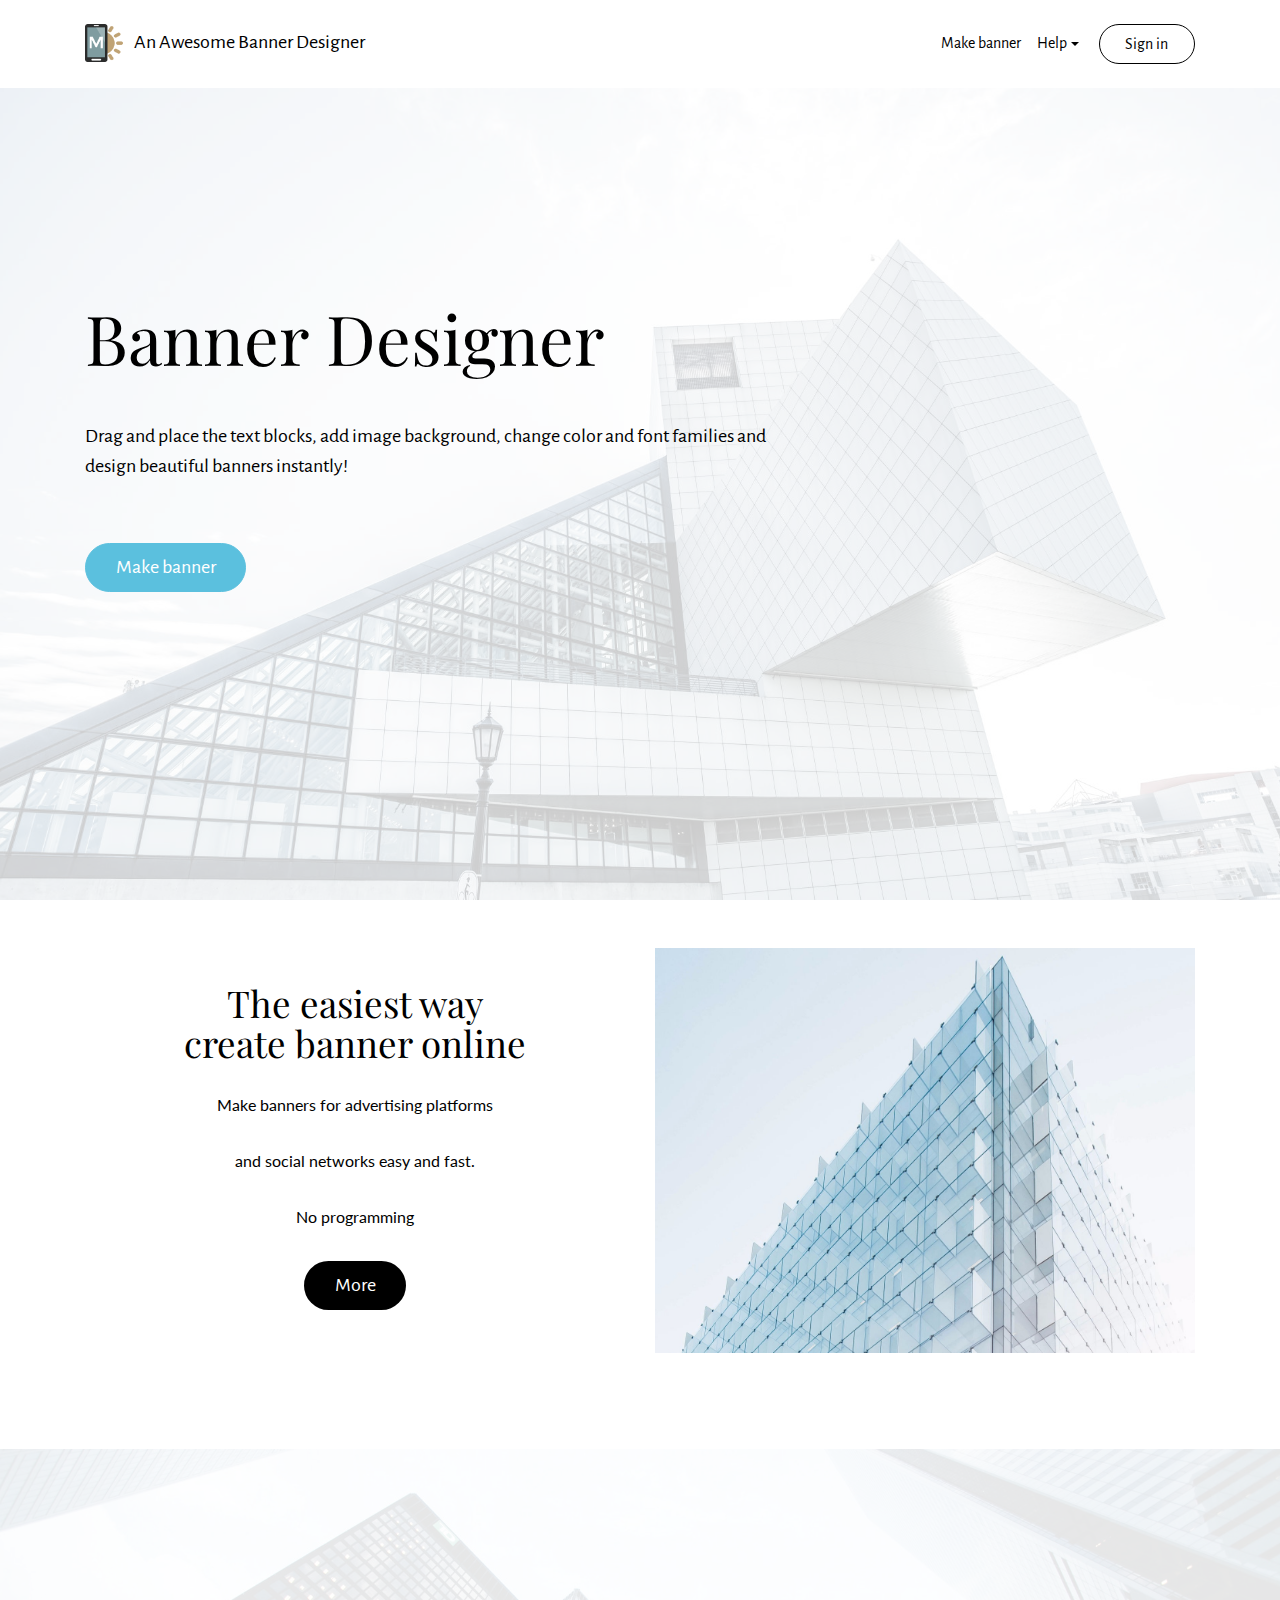
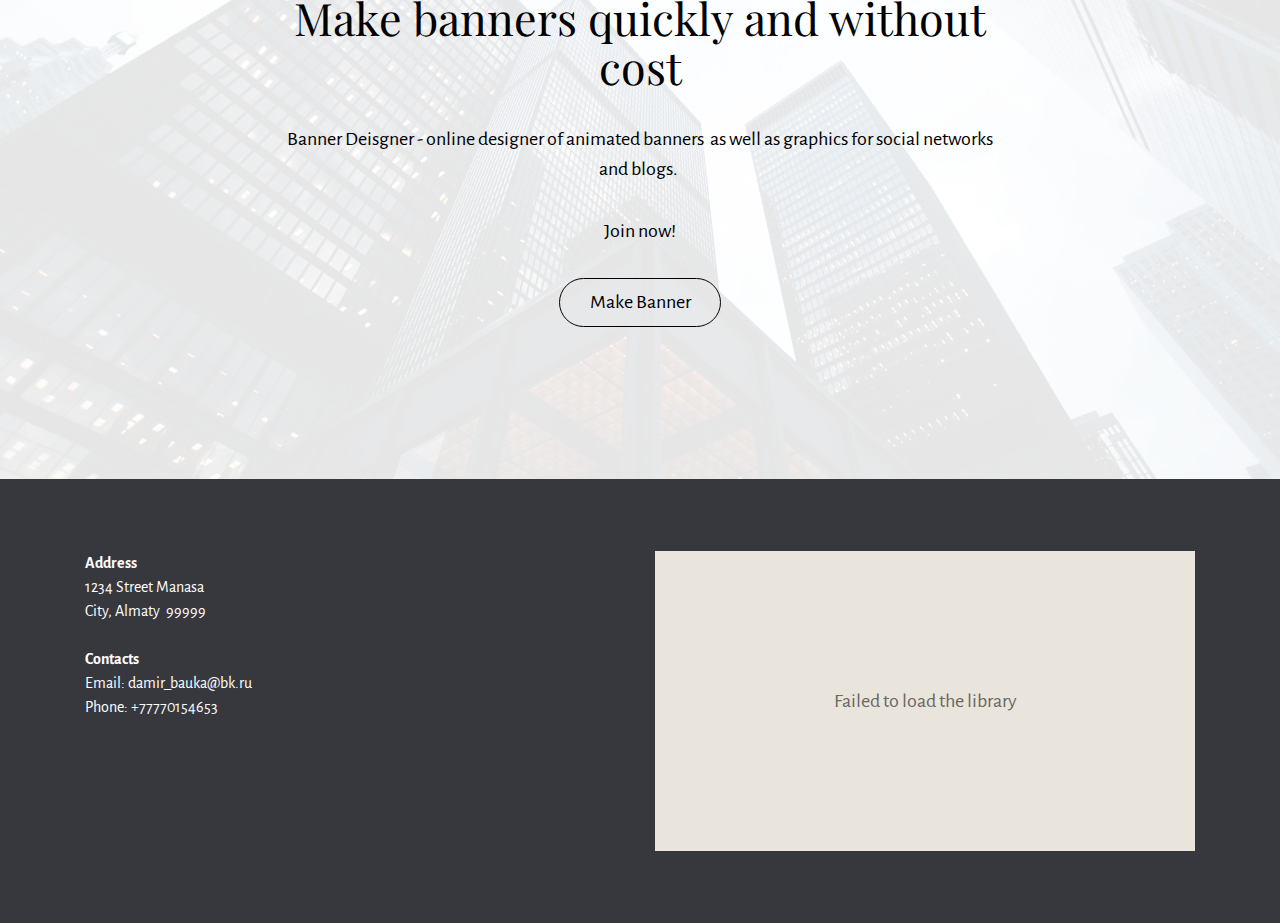
==== index.html @ 1049b09c "qwe" ====
<!DOCTYPE html>
<html  >
<head>
  <!-- Site made with Mobirise Website Builder v4.12.3, https://mobirise.com -->
  <meta charset="UTF-8">
  <meta http-equiv="X-UA-Compatible" content="IE=edge">
  <meta name="generator" content="Mobirise v4.12.3, mobirise.com">
  <meta name="viewport" content="width=device-width, initial-scale=1, minimum-scale=1">
  <link rel="shortcut icon" href="assets/images/logo.png" type="image/x-icon">
  <meta name="description" content="">
  
  
  <title>Home</title>
  <link rel="stylesheet" href="https://fonts.googleapis.com/css?family=Playfair+Display:400,700&subset=latin,cyrillic">
  <link rel="stylesheet" href="https://fonts.googleapis.com/css?family=Alegreya+Sans:400,700&subset=latin,vietnamese,latin-ext">
  <link rel="stylesheet" href="assets/web/assets/mobirise-icons/mobirise-icons.css">
  <link rel="stylesheet" href="assets/tether/tether.min.css">
  <link rel="stylesheet" href="assets/bootstrap/css/bootstrap.min.css">
  <link rel="stylesheet" href="assets/puritym/css/style.css">
  <link rel="stylesheet" href="assets/dropdown-menu/style.light.css">
  <link rel="preload" as="style" href="assets/mobirise/css/mbr-additional.css"><link rel="stylesheet" href="assets/mobirise/css/mbr-additional.css" type="text/css">
  
  
  
</head>
<body>
  <section id="dropdown-menu-0" data-rv-view="0">

    <nav class="navbar navbar-dropdown navbar-fixed-top">

        <div class="container">

            <div class="navbar-brand">
                <a href="https://mobirise.com" class="navbar-logo"><img src="assets/images/logo.png" alt="Mobirise"></a>
                <a class="text-black" href="https://mobirise.com">An Awesome Banner Designer</a>
            </div>

            <button class="navbar-toggler pull-xs-right hidden-md-up" type="button" data-toggle="collapse" data-target="#exCollapsingNavbar">
                <div class="hamburger-icon"></div>
            </button>

            <ul class="nav-dropdown collapse pull-xs-right navbar-toggleable-sm nav navbar-nav" id="exCollapsingNavbar"><li class="nav-item"><a class="nav-link link" href="https://mobirise.com/">Make banner</a></li><li class="nav-item dropdown"><a class="nav-link link dropdown-toggle" data-toggle="dropdown-submenu" href="https://mobirise.com/" aria-expanded="false">Help</a><div class="dropdown-menu"><a class="dropdown-item" href="http://forums.mobirise.com/">Forum</a><a class="dropdown-item" href="https://mobirise.com/">Tutorials</a><a class="dropdown-item" href="https://mobirise.com/">Contact us</a></div></li><li class="nav-item nav-btn"><a class="nav-link btn btn-black-outline btn-black" href="https://mobirise.com/">Sign in</a></li></ul>

        </div>

    </nav>

</section>

<section class="mbr-section mbr-section-full mbr-after-navbar" id="header4-a" data-rv-view="2" style="background-image: url(assets/images/lance-anderson-qdaaasrzhdk-unsplash-2000x1333.jpg);">
    <div class="mbr-table-cell">
        <div class="mbr-overlay" style="opacity: 0.8; background-color: rgb(255, 255, 255);"></div>
        <div class="container">
            <div class="row">
                <div class="col-md-8">

                    <h1 class="mbr-section-title display-1">Banner Designer</h1>
                    <p class="lead">Drag and place the text blocks, add image background, change color and font families and design beautiful banners instantly!
<br>
<br></p>
                    <div class="mbr-buttons--left"><a class="btn btn-lg btn-info" href="https://mobirise.com">Make banner</a> </div>
                </div>
            </div>
        </div>
        
    </div>
</section>

<section class="mbr-section mbr-section-nopadding" id="msg-box4-c" data-rv-view="8" style="background-color: rgb(255, 255, 255); padding-top: 3rem; padding-bottom: 6rem;">
    
    <div class="container">
        <div class="row">
            
            <div class="col-xs-12 col-lg-3 mbr-inner-padding text-xs-center mbr-table-cell-lg">
                <h3 class="mbr-section-title display-4">The easiest way
<div>create banner online</div></h3>
                
                <div class="lead"><p>Make banners for advertising platforms
</p><p>and social networks easy and fast.
</p><p>No programming</p></div>
                <div><a class="btn btn-lg btn-black-outline btn-black" href="https://mobirise.com">More</a></div>
            </div>
            <div class="col-xs-12 col-lg-9 mbr-table-cell-lg image-size" style="width: 25%;">
                <div class="mbr-figure"><img src="assets/images/joel-filipe-ju9vazdgmzs-unsplash-1400x1336.jpeg"></div>
            </div>
        </div>
    </div>
</section>

<section class="mbr-section mbr-background" id="msg-box3-4" data-rv-view="11" style="background-image: url(assets/images/sean-pollock-phyq704ffda-unsplash-2000x1333.jpg); padding-top: 9rem; padding-bottom: 9rem;">
    <div class="mbr-overlay" style="opacity: 0.9; background-color: rgb(255, 255, 255);"></div>
    <div class="container">
        <div class="row text-xs-center">
            <div class="col-sm-8 col-sm-offset-2">
                <h2 class="mbr-section-title display-3">Make banners quickly and without cost</h2>
                

                <div class="lead"><p>Banner Deisgner - online designer of animated banners
 &nbsp;<span style="font-size: 1.25rem;">as well as graphics for social networks and blogs.&nbsp;</span></p><p>Join now!</p></div>
                <div><a class="btn btn-lg btn-secondary-outline" href="https://mobirise.com">Make Banner</a></div>
            </div>
        </div>
    </div>
</section>

<section class="mbr-section mbr-section-small mbr-footer" id="contacts2-9" data-rv-view="29" style="background-color: rgb(55, 56, 62); padding-top: 4.5rem; padding-bottom: 4.5rem;">
    
    <div class="container">
        <div class="row">
            <div class="col-xs-12 col-md-3">
                <p><strong>Address</strong><br>
1234 Street Manasa<br>City, Almaty &nbsp;99999<br><br>
<strong>Contacts</strong><br>
Email: damir_bauka@bk.ru<br>
Phone: +77770154653<br><br></p>
            </div>
            <div class="col-xs-12 col-md-3"><ul></ul></div>
            <div class="col-xs-12 col-md-6">
                <div class="mbr-map" data-state="error"><div data-state-details="">Failed to load the library</div></div>
            </div>
        </div>
    </div>
</section>


  <script src="assets/web/assets/jquery/jquery.min.js"></script>
  <script src="assets/tether/tether.min.js"></script>
  <script src="assets/bootstrap/js/bootstrap.min.js"></script>
  <script src="assets/smooth-scroll/smooth-scroll.js"></script>
  <script src="assets/puritym/js/script.js"></script>
  <script src="assets/dropdown-menu/script.js"></script>
  
  
</body>
</html>
---- assets/web/assets/mobirise-icons/mobirise-icons.css ----
@font-face {
  font-family: 'MobiriseIcons';
  src:  url('mobirise-icons.eot?spat4u');
  src:  url('mobirise-icons.eot?spat4u#iefix') format('embedded-opentype'),
    url('mobirise-icons.ttf?spat4u') format('truetype'),
    url('mobirise-icons.woff?spat4u') format('woff'),
    url('mobirise-icons.svg?spat4u#MobiriseIcons') format('svg');
  font-weight: normal;
  font-style: normal;
  font-display: swap;
}

[class^="mbri-"], [class*=" mbri-"] {
  /* use !important to prevent issues with browser extensions that change fonts */
  font-family: MobiriseIcons !important;
  speak: none;
  font-style: normal;
  font-weight: normal;
  font-variant: normal;
  text-transform: none;
  line-height: 1;

  /* Better Font Rendering =========== */
  -webkit-font-smoothing: antialiased;
  -moz-osx-font-smoothing: grayscale;
}

.mbri-add-submenu:before {
  content: "\e900";
}
.mbri-alert:before {
  content: "\e901";
}
.mbri-align-center:before {
  content: "\e902";
}
.mbri-align-justify:before {
  content: "\e903";
}
.mbri-align-left:before {
  content: "\e904";
}
.mbri-align-right:before {
  content: "\e905";
}
.mbri-android:before {
  content: "\e906";
}
.mbri-apple:before {
  content: "\e907";
}
.mbri-arrow-down:before {
  content: "\e908";
}
.mbri-arrow-next:before {
  content: "\e909";
}
.mbri-arrow-prev:before {
  content: "\e90a";
}
.mbri-arrow-up:before {
  content: "\e90b";
}
.mbri-bold:before {
  content: "\e90c";
}
.mbri-bookmark:before {
  content: "\e90d";
}
.mbri-bootstrap:before {
  content: "\e90e";
}
.mbri-briefcase:before {
  content: "\e90f";
}
.mbri-browse:before {
  content: "\e910";
}
.mbri-bulleted-list:before {
  content: "\e911";
}
.mbri-calendar:before {
  content: "\e912";
}
.mbri-camera:before {
  content: "\e913";
}
.mbri-cart-add:before {
  content: "\e914";
}
.mbri-cart-full:before {
  content: "\e915";
}
.mbri-cash:before {
  content: "\e916";
}
.mbri-change-style:before {
  content: "\e917";
}
.mbri-chat:before {
  content: "\e918";
}
.mbri-clock:before {
  content: "\e919";
}
.mbri-close:before {
  content: "\e91a";
}
.mbri-cloud:before {
  content: "\e91b";
}
.mbri-code:before {
  content: "\e91c";
}
.mbri-contact-form:before {
  content: "\e91d";
}
.mbri-credit-card:before {
  content: "\e91e";
}
.mbri-cursor-click:before {
  content: "\e91f";
}
.mbri-cust-feedback:before {
  content: "\e920";
}
.mbri-database:before {
  content: "\e921";
}
.mbri-delivery:before {
  content: "\e922";
}
.mbri-desktop:before {
  content: "\e923";
}
.mbri-devices:before {
  content: "\e924";
}
.mbri-down:before {
  content: "\e925";
}
.mbri-download:before {
  content: "\e989";
}
.mbri-drag-n-drop:before {
  content: "\e927";
}
.mbri-drag-n-drop2:before {
  content: "\e928";
}
.mbri-edit:before {
  content: "\e929";
}
.mbri-edit2:before {
  content: "\e92a";
}
.mbri-error:before {
  content: "\e92b";
}
.mbri-extension:before {
  content: "\e92c";
}
.mbri-features:before {
  content: "\e92d";
}
.mbri-file:before {
  content: "\e92e";
}
.mbri-flag:before {
  content: "\e92f";
}
.mbri-folder:before {
  content: "\e930";
}
.mbri-gift:before {
  content: "\e931";
}
.mbri-github:before {
  content: "\e932";
}
.mbri-globe:before {
  content: "\e933";
}
.mbri-globe-2:before {
  content: "\e934";
}
.mbri-growing-chart:before {
  content: "\e935";
}
.mbri-hearth:before {
  content: "\e936";
}
.mbri-help:before {
  content: "\e937";
}
.mbri-home:before {
  content: "\e938";
}
.mbri-hot-cup:before {
  content: "\e939";
}
.mbri-idea:before {
  content: "\e93a";
}
.mbri-image-gallery:before {
  content: "\e93b";
}
.mbri-image-slider:before {
  content: "\e93c";
}
.mbri-info:before {
  content: "\e93d";
}
.mbri-italic:before {
  content: "\e93e";
}
.mbri-key:before {
  content: "\e93f";
}
.mbri-laptop:before {
  content: "\e940";
}
.mbri-layers:before {
  content: "\e941";
}
.mbri-left-right:before {
  content: "\e942";
}
.mbri-left:before {
  content: "\e943";
}
.mbri-letter:before {
  content: "\e944";
}
.mbri-like:before {
  content: "\e945";
}
.mbri-link:before {
  content: "\e946";
}
.mbri-lock:before {
  content: "\e947";
}
.mbri-login:before {
  content: "\e948";
}
.mbri-logout:before {
  content: "\e949";
}
.mbri-magic-stick:before {
  content: "\e94a";
}
.mbri-map-pin:before {
  content: "\e94b";
}
.mbri-menu:before {
  content: "\e94c";
}
.mbri-mobile:before {
  content: "\e94d";
}
.mbri-mobile2:before {
  content: "\e94e";
}
.mbri-mobirise:before {
  content: "\e94f";
}
.mbri-more-horizontal:before {
  content: "\e950";
}
.mbri-more-vertical:before {
  content: "\e951";
}
.mbri-music:before {
  content: "\e952";
}
.mbri-new-file:before {
  content: "\e953";
}
.mbri-numbered-list:before {
  content: "\e954";
}
.mbri-opened-folder:before {
  content: "\e955";
}
.mbri-pages:before {
  content: "\e956";
}
.mbri-paper-plane:before {
  content: "\e957";
}
.mbri-paperclip:before {
  content: "\e958";
}
.mbri-photo:before {
  content: "\e959";
}
.mbri-photos:before {
  content: "\e95a";
}
.mbri-pin:before {
  content: "\e95b";
}
.mbri-play:before {
  content: "\e95c";
}
.mbri-plus:before {
  content: "\e95d";
}
.mbri-preview:before {
  content: "\e95e";
}
.mbri-print:before {
  content: "\e95f";
}
.mbri-protect:before {
  content: "\e960";
}
.mbri-question:before {
  content: "\e961";
}
.mbri-quote-left:before {
  content: "\e962";
}
.mbri-quote-right:before {
  content: "\e963";
}
.mbri-refresh:before {
  content: "\e964";
}
.mbri-responsive:before {
  content: "\e965";
}
.mbri-right:before {
  content: "\e966";
}
.mbri-rocket:before {
  content: "\e967";
}
.mbri-sad-face:before {
  content: "\e968";
}
.mbri-sale:before {
  content: "\e969";
}
.mbri-save:before {
  content: "\e96a";
}
.mbri-search:before {
  content: "\e96b";
}
.mbri-setting:before {
  content: "\e96c";
}
.mbri-setting2:before {
  content: "\e96d";
}
.mbri-setting3:before {
  content: "\e96e";
}
.mbri-share:before {
  content: "\e96f";
}
.mbri-shopping-bag:before {
  content: "\e970";
}
.mbri-shopping-basket:before {
  content: "\e971";
}
.mbri-shopping-cart:before {
  content: "\e972";
}
.mbri-sites:before {
  content: "\e973";
}
.mbri-smile-face:before {
  content: "\e974";
}
.mbri-speed:before {
  content: "\e975";
}
.mbri-star:before {
  content: "\e976";
}
.mbri-success:before {
  content: "\e977";
}
.mbri-sun:before {
  content: "\e978";
}
.mbri-sun2:before {
  content: "\e979";
}
.mbri-tablet:before {
  content: "\e97a";
}
.mbri-tablet-vertical:before {
  content: "\e97b";
}
.mbri-target:before {
  content: "\e97c";
}
.mbri-timer:before {
  content: "\e97d";
}
.mbri-to-ftp:before {
  content: "\e97e";
}
.mbri-to-local-drive:before {
  content: "\e97f";
}
.mbri-touch-swipe:before {
  content: "\e980";
}
.mbri-touch:before {
  content: "\e981";
}
.mbri-trash:before {
  content: "\e982";
}
.mbri-underline:before {
  content: "\e983";
}
.mbri-unlink:before {
  content: "\e984";
}
.mbri-unlock:before {
  content: "\e985";
}
.mbri-up-down:before {
  content: "\e986";
}
.mbri-up:before {
  content: "\e987";
}
.mbri-update:before {
  content: "\e988";
}
.mbri-upload:before {
 content: "\e926"; 
}
.mbri-user:before {
  content: "\e98a";
}
.mbri-user2:before {
  content: "\e98b";
}
.mbri-users:before {
  content: "\e98c";
}
.mbri-video:before {
  content: "\e98d";
}
.mbri-video-play:before {
  content: "\e98e";
}
.mbri-watch:before {
  content: "\e98f";
}
.mbri-website-theme:before {
  content: "\e990";
}
.mbri-wifi:before {
  content: "\e991";
}
.mbri-windows:before {
  content: "\e992";
}
.mbri-zoom-out:before {
  content: "\e993";
}
.mbri-redo:before {
  content: "\e994";
}
.mbri-undo:before {
  content: "\e995";
}
---- assets/puritym/css/style.css ----
/**
 * BOOTSTRAP CUSTOM
 */
.container {
  position: relative;
}

.btn {
  margin-bottom: 0.5rem;
}

.btn + .btn {
  margin-left: 1rem;
}

.btn-white {
  background: #fff;
  color: inherit;
}

.btn-black {
  background: #000;
  color: #fff;
}

.btn-social,
.btn-social:hover,
.btn-social:active,
.btn-social:focus {
  color: #fff;
}

.display-1 {
  font-size: 4.3rem;
  margin-top: 3.9rem;
  margin-bottom: 2.8rem;
}

.display-2 {
  font-size: 3.5rem;
  margin-top: 3.5rem;
  margin-bottom: 2.5rem;
}

.display-3 {
  font-size: 2.8rem;
  margin-top: 3.2rem;
  margin-bottom: 2rem;
}

.display-4 {
  font-size: 2.3rem;
  margin-top: 2.3rem;
  margin-bottom: 1.8rem;
}

p.lead,
.lead p {
  margin-bottom: 2rem;
}

.card .card-img-top {
  width: 100%;
}

.card-block {
  background-color: #fff;
}

@media (min-width: 768px) {
  .col-md-4:nth-of-type(3n+1) {
    clear: left;
  }
}

@media (min-width: 544px) and (max-width: 767px) {
  .col-md-4:nth-of-type(odd) {
    clear: left;
  }
}

.row.no-gutter {
  margin-left: 0;
  margin-right: 0;
}

.row.no-gutter > [class*=col-]:not(:first-child),
.row.no-gutter > [class*=col-]:not(:last-child) {
  padding-right: 0;
  padding-left: 0;
}

blockquote {
  padding: .5rem 1rem;
  margin: 0 0 1rem;
  margin-bottom: 1rem;
  font-size: 1.25rem;
  border-left: .25rem solid #f1c050;
}

/**
 * TYPOGRAPHY
 */
body {
  font-family: "Alegreya Sans", sans-serif;
}

h1, h2, h3, h4, h5, h6,
.h1, .h2, .h3, .h4, .h5, .h6,
.display-1, .display-2, .display-3, .display-4 {
  font-family: "Playfair Display", sans-serif;
}

/**
 * MAPS
 */
@-webkit-keyframes mapCircleLoading {
  from {
    -webkit-transform: rotate(0deg);
  }
  to {
    -webkit-transform: rotate(359deg);
  }
}

@keyframes mapCircleLoading {
  from {
    transform: rotate(0deg);
  }
  to {
    transform: rotate(359deg);
  }
}

.mbr-map {
  position: relative;
}

.mbr-map iframe {
  height: 100%;
  width: 100%;
}

.mbr-map [data-state-details] {
  color: #6b6763;
  font-family: "Alegreya Sans", sans-serif;
  font-size: 1.25rem;
  height: 1.5em;
  margin-top: -0.75em;
  padding-left: 20px;
  padding-right: 20px;
  position: absolute;
  text-align: center;
  top: 50%;
  width: 100%;
}

.mbr-map[data-state] {
  background: #e9e5dc;
}

.mbr-map[data-state="loading"] [data-state-details] {
  display: none;
}

.mbr-map[data-state="loading"]::after {
  content: "";
  -webkit-animation: mapCircleLoading .6s infinite linear;
  animation: mapCircleLoading .6s infinite linear;
  border-radius: 50%;
  border: 6px rgba(255, 255, 255, 0.35) solid;
  border-top-color: #fff;
  height: 40px;
  left: 50%;
  margin-left: -20px;
  margin-top: -20px;
  position: absolute;
  top: 50%;
  width: 40px;
}

/**
 * SECTIONS
 */
.mbr-section {
  position: relative;
  padding-top: 9rem;
  padding-bottom: 9rem;
  background-position: 50% 50%;
  background-repeat: no-repeat;
  background-size: cover;
}

.mbr-section-full {
  display: table;
  width: 100%;
  height: 100vh;
  padding-top: 0;
  padding-bottom: 0;
}

.mbr-section-small {
  padding-top: 4.5rem;
  padding-bottom: 4.5rem;
}

.mbr-section-nopadding {
  padding-top: 0;
  padding-bottom: 0;
}

.mbr-section-title {
  margin-top: 0;
}

.mbr-table {
  display: table;
}

.mbr-table-cell {
  position: relative;
  display: table-cell;
  vertical-align: middle;
  padding-top: 9rem;
  padding-bottom: 9rem;
}

.mbr-inner-padding {
  padding: 4rem;
}

/* footer */
.mbr-footer {
  color: #fff;
}

.mbr-footer .mbr-map,
.mbr-footer .mbr-google-map {
  height: 300px;
}

.mbr-footer .form-control {
  color: #fff;
  background-color: #26272c;
  border-color: #1b1c20;
}

.mbr-footer ul {
  list-style-type: none;
  padding: 0;
}

.mbr-footer ul li {
  position: relative;
  padding-left: 1.2rem;
}

.mbr-footer ul li:before {
  content: '';
  position: absolute;
  margin-left: -1.2rem;
  width: 10px;
  height: 1px;
  top: 50%;
  background-color: #fff;
}

footer.mbr-footer {
  padding-top: 3rem;
  padding-bottom: 2rem;
}

/**
 * NAVBAR
 */
.mbr-navbar {
  position: absolute;
  top: 0;
  right: 0;
  left: 0;
  padding: 1.5rem 1rem;
  background-color: #fff;
  z-index: 1030;
}

.mbr-navbar.navbar-fixed-top {
  position: fixed;
}

.mbr-navbar.navbar-transparent {
  background-color: transparent;
}

.mbr-navbar .navbar-logo {
  margin-right: 1.5rem;
  float: left;
}

.mbr-navbar .navbar-logo,
.mbr-navbar .navbar-logo img {
  height: 37px;
}

.mbr-navbar .navbar-brand {
  margin-right: 1.5rem;
}

.mbr-navbar .navbar-divider,
.mbr-navbar .navbar-nav .nav-item + .nav-item,
.mbr-navbar .navbar-nav .nav-link + .nav-link {
  margin-left: 1rem;
}

.mbr-navbar .navbar-nav + .navbar-nav {
  margin-right: 20px;
}

.mbr-navbar .hamburger-icon, .navbar-dropdown .hamburger-icon {
  content: "";
  width: 16px;
  -webkit-box-shadow: 0 -6px 0 1px,0 0 0 1px,0 6px 0 1px;
  -moz-box-shadow: 0 -6px 0 1px,0 0 0 1px,0 6px 0 1px;
  box-shadow: 0 -6px 0 1px,0 0 0 1px,0 6px 0 1px;
}

/**
 * HELPERS
 */
/* Colors */
.text-white {
  color: #fff !important;
}

.text-black {
  color: #000 !important;
}

/**
 * Mobirise Classes
 */
.mbr-after-navbar:before {
  content: "";
  display: block;
  height: 54px;
}

.mbr-section__container--first {
  padding-bottom: 1rem;
}

.mbr-section__container--middle {
  padding-top: 1rem;
  padding-bottom: 1rem;
}

.mbr-section__container--last {
  padding-top: 1rem;
}

.mbr-overlay,
.mbr-background-video,
.mbr-background-video-preview {
  position: absolute;
  bottom: 0;
  left: 0;
  right: 0;
  top: 0;
}

.mbr-overlay {
  background-color: #fff;
  opacity: 0.5;
  z-index: 1;
}

.mbr-overlay ~ * {
  z-index: 2;
}

.mbr-background-video-preview {
  z-index: 0 !important;
}

.mbr-figure {
  display: block;
  overflow: hidden;
  position: relative;
  width: 100%;
  margin: 0;
}

.mbr-figure img, .mbr-figure iframe {
  display: block;
  width: 100%;
}

.mbr-figure .mbr-figure-caption {
  width: 100%;
  padding: 1.5rem 0;
  background-color: #FFF8E0;
}

.mbr-figure .mbr-figure-caption-over {
  position: absolute;
  bottom: 0;
  background-color: rgba(255, 255, 255, 0.5);
}

.mbr-map,
.mbr-google-map {
  height: 400px;
}

.mbr-arrow {
  position: absolute;
  text-align: center;
  font-size: 35px;
  bottom: 71px;
  left: 50%;
  text-decoration: none !important;
  width: 30px;
  margin-left: -15px;
  line-height: 1px;
  padding: 0 20px;
  -webkit-animation: floating-arrow 1.6s infinite ease-in-out 0s;
  -o-animation: floating-arrow 1.6s infinite ease-in-out 0s;
  animation: floating-arrow 1.6s infinite ease-in-out 0s;
}

.mbr-arrow, .mbr-arrow:hover, .mbr-arrow:focus {
  color: inherit;
}

@-webkit-keyframes floating-arrow {
  from {
    -webkit-transform: translateY(0);
    transform: translateY(0);
  }
  65% {
    -webkit-transform: translateY(11px);
    transform: translateY(11px);
  }
  to {
    -webkit-transform: translateY(0);
    transform: translateY(0);
  }
}

@-o-keyframes floating-arrow {
  from {
    -webkit-transform: translateY(0);
    transform: translateY(0);
  }
  65% {
    -webkit-transform: translateY(11px);
    transform: translateY(11px);
  }
  to {
    -webkit-transform: translateY(0);
    transform: translateY(0);
  }
}

@keyframes floating-arrow {
  from {
    -webkit-transform: translateY(0);
    transform: translateY(0);
  }
  65% {
    -webkit-transform: translateY(11px);
    transform: translateY(11px);
  }
  to {
    -webkit-transform: translateY(0);
    transform: translateY(0);
  }
}

@media (max-width: 767px) {
  .mbr-arrow {
    bottom: 41px;
  }
}

@media (max-width: 320px) {
  .mbr-arrow {
    bottom: 21px;
    text-align: center;
  }
}

@media all and (device-width: 320px) and (device-height: 568px) and (orientation: portrait) {
  .mbr-arrow {
    bottom: 31px;
  }
}

/*-------

   Slider

-------*/
.mbr-slider .carousel-inner > .active,
.mbr-slider .carousel-inner > .next,
.mbr-slider .carousel-inner > .prev {
  display: table;
}

.mbr-slider .carousel-control {
  background-image: none;
  width: 54px;
  height: 54px;
  top: 50%;
  margin-top: -27px;
  line-height: 54px;
  border-radius: 27px;
  color: inherit;
  background: #fff;
  border: 1px solid #000;
  opacity: 1;
  text-shadow: none;
  z-index: 5;
  -webkit-transition: all 0.2s ease-in-out 0s;
  -o-transition: all 0.2s ease-in-out 0s;
  transition: all 0.2s ease-in-out 0s;
}

.mbr-slider .carousel-control .icon-next,
.mbr-slider .carousel-control .icon-prev {
  margin-top: -18px;
  font-size: 30px;
}

.mbr-slider .carousel-control.left {
  margin-left: 2rem;
}

.mbr-slider .carousel-control.right {
  margin-right: 2rem;
}

.mbr-slider .carousel-control:hover {
  background: #000;
  color: #fff;
}

.mbr-slider .carousel-indicators {
  bottom: 0;
}

.mbr-slider .carousel-indicators li,
.mbr-slider .carousel-indicators .active {
  width: 15px;
  height: 15px;
  margin: 3px;
  border: 1px solid #000;
}

.mbr-slider .carousel-indicators .active {
  background-color: #000;
}

.mbr-slider .mbr-overlay {
  z-index: 0;
}

@media (max-width: 767px) {
  .mbr-slider .carousel-control {
    top: auto;
    bottom: 20px;
  }
  .mbr-slider > .container .carousel-control {
    margin-bottom: 0px;
  }
}

/* boxed slider */
.mbr-slider > .boxed-slider {
  position: relative;
  padding: 93px 0;
}

.mbr-slider > .boxed-slider > div {
  position: relative;
}

.mbr-slider > .container img {
  width: 100%;
}

.mbr-slider > .container img + .row {
  position: absolute;
  top: 50%;
  left: 0;
  right: 0;
  -webkit-transform: translateY(-50%);
  -moz-transform: translateY(-50%);
  transform: translateY(-50%);
}

.mbr-slider .mbr-section {
  padding: 0;
  background-attachment: scroll;
}

.mbr-slider .mbr-table-cell {
  padding: 0;
}

.mbr-slider > .container .carousel-indicators {
  margin-bottom: 3px;
}

/* article slider */
.mbr-slider > .article-slider .mbr-section,
.mbr-slider > .article-slider .mbr-section .mbr-table-cell {
  padding-top: 0;
  padding-bottom: 0;
}

/*-------

   Gallery

-------*/
.mbr-gallery .mbr-gallery-item {
  position: relative;
  display: inline-block;
  width: 25%;
}

@media (max-width: 768px) {
  .mbr-gallery .mbr-gallery-item {
    width: 50%;
  }
}

@media (max-width: 400px) {
  .mbr-gallery .mbr-gallery-item {
    width: 100%;
  }
}

.mbr-gallery .mbr-gallery-item > a {
  position: relative;
  display: block;
  background: #fff;
  outline: none;
}

.mbr-gallery .mbr-gallery-item img {
  width: 100%;
  opacity: 1;
  -webkit-transition: .2s opacity ease-in-out;
  transition: .2s opacity ease-in-out;
}

.mbr-gallery .mbr-gallery-item > a:hover img {
  opacity: 0.9;
}

.mbr-gallery .mbr-gallery-item .icon {
  position: absolute;
  font-size: 30px;
  top: 50%;
  left: 50%;
  color: #000;
  opacity: 0;
  -webkit-transform: translateX(-50%) translateY(-50%);
  transform: translateX(-50%) translateY(-50%);
  -webkit-transition: .2s opacity ease-in-out;
  transition: .2s opacity ease-in-out;
}

.mbr-gallery .mbr-gallery-item > a:hover .icon {
  opacity: 1;
}

/* remove spacing */
.mbr-gallery .mbr-gallery-row.no-gutter {
  margin: 0;
}

.mbr-gallery .mbr-gallery-row.no-gutter .mbr-gallery-item {
  padding: 0;
}

/* container */
.mbr-gallery .container.mbr-gallery-layout-default {
  padding: 93px 0;
}

/* fix horizontal scrollbar */
.mbr-gallery .mbr-gallery-layout-default,
.mbr-gallery .mbr-gallery-layout-article {
  overflow: hidden;
}

/* lightbox */
.mbr-gallery .modal {
  position: fixed;
  overflow: hidden;
  padding-right: 0 !important;
}

.mbr-gallery .modal-body {
  padding: 0;
}

.mbr-gallery .modal-body img {
  width: 100%;
}

.mbr-gallery .modal .close {
  position: absolute;
  background-image: none;
  font-size: 20px;
  width: 54px;
  height: 54px;
  border-radius: 27px;
  color: #000;
  top: 2rem;
  right: 2rem;
  line-height: 54px;
  opacity: 1;
  border: 1px solid #000;
  text-align: center;
  text-shadow: none;
  z-index: 5;
  -webkit-transition: all 0.2s ease-in-out 0s;
  -o-transition: all 0.2s ease-in-out 0s;
  transition: all 0.2s ease-in-out 0s;
}

.mbr-gallery .modal .close:hover {
  background: #000;
  color: #fff;
}

/* modal back color opacity */
.modal-backdrop.in {
  opacity: 0.8;
  filter: alpha(opacity=80);
}

@media (max-width: 768px) {
  .mbr-gallery .modal-dialog {
    margin: 10px auto;
  }
  .mbr-gallery .carousel-indicators,
  .mbr-gallery .carousel-control,
  .mbr-gallery .modal .close {
    position: fixed;
  }
}

/* fix fade in effect */
.mbr-gallery .modal.fade .modal-dialog {
  margin-top: -100px;
  -webkit-transition: margin-top 0.3s ease-out;
  -moz-transition: margin-top 0.3s ease-out;
  -o-transition: margin-top 0.3s ease-out;
  transition: margin-top 0.3s ease-out;
}

.mbr-gallery .modal.in .modal-dialog,
.mbr-gallery .modal.fade .modal-dialog {
  -webkit-transform: none;
  -ms-transform: none;
  -o-transform: none;
  transform: none;
}

.mbr-gallery .modal.in .modal-dialog {
  margin-top: 30px;
}

/* iconfont default styling */
/* for buttons */
.mbr-iconfont.mbr-iconfont-btn,
.mbr-buttons__btn .mbr-iconfont {
  padding-right: 0.3em;
  font-size: 1.5em;
  line-height: 0.5em;
  vertical-align: text-bottom;
  position: relative;
  top: -0.1em;
  text-decoration: none;
}

/* menu links */
.mbr-iconfont.mbr-iconfont-btn-parent,
.mbr-buttons__link .mbr-iconfont {
  padding-right: 0.3em;
  font-size: 1.3em;
  top: -0.2em;
  position: relative;
  vertical-align: middle;
}

/* msg-box4 */
.mbr-iconfont.mbr-iconfont-msg-box4,
.mbr-iconfont.mbr-iconfont-msg-box5 {
  font-size: 357px;
  text-decoration: none;
  color: #000;
}

/*menu logo */
.mbr-iconfont.mbr-iconfont-menu,
.mbr-iconfont.mbr-iconfont-ext__menu {
  font-size: 37px;
  text-decoration: none;
  color: rgba(0, 0, 0, 0.8);
}

/* contacts1 */
.mbr-iconfont.mbr-iconfont-contacts1 {
  font-size: 119px;
  text-decoration: none;
  color: #9C9C9C;
}

.mbr-iconfont.mbr-iconfont-features1 {
  font-size: 140px;
  text-decoration: none;
  text-align: center;
  display: block;
  margin-top: 0.2em;
}

.mbr-table-cell-lg {
  position: relative;
  display: table-cell;
  vertical-align: middle;
  padding-top: 0;
  padding-bottom: 0;
  float: none;
}

@media (max-width: 991px) {
  .mbr-table-cell-lg {
    display: block;
  }
}

/*image-resize*/
.image-size .mbr-figure {
  text-align: center;
}

@media (max-width: 991px) {
  .image-size {
    width: 100% !important;
  }
  .image-size .mbr-iconfont {
    font-size: 260px !important;
  }
}

.align-center {
  text-align: center;
}

.col,
.col-12,
.col-auto {
  position: relative;
  width: 100%;
  min-height: 1px;
  padding-left: 15px;
  padding-right: 15px;
}

.col {
  -ms-flex-preferred-size: 0;
  flex-basis: 0;
  -ms-flex-positive: 1;
  flex-grow: 1;
  max-width: 100%;
}

.col-auto {
  -ms-flex: 0 0 auto;
  flex: 0 0 auto;
  width: auto;
  max-width: none;
}

form a.btn {
  margin: 0;
}

.mx-auto {
  margin: 0 auto;
}

section.custom-form .container,
section.form .container {
  display: flex;
}

.form-row {
  display: flex;
  flex-wrap: wrap;
  margin: 0 -15px;
}
.engine {
	position: absolute;
	text-indent: -2400px;
	text-align: center;
	padding: 0;
	top: 0;
	left: -2400px;
}
---- assets/dropdown-menu/style.light.css ----
.navbar-dropdown-open{overflow:hidden!important}.navbar-dropdown-open .navbar-dropdown.opened{bottom:0;left:0;overflow-y:scroll;position:fixed;right:0;top:0;transition:none}.navbar-dropdown{left:0;padding-top:1.5rem;padding-bottom:1.5rem;position:absolute;right:0;top:0;transition:all 0.25s ease;z-index:1030}.navbar-dropdown .navbar-brand,.navbar-dropdown .navbar-toggler{position:relative;z-index:995}.navbar-dropdown.bg-color.transparent{background:none!important}.navbar-dropdown.navbar-fixed-top{position:fixed}.navbar-dropdown .navbar-brand{line-height:0;margin-right:1.5rem;padding:0}.navbar-dropdown .navbar-brand a{line-height:2.35rem;vertical-align:middle}.navbar-dropdown .navbar-brand a,.navbar-dropdown .navbar-brand a:hover{text-decoration:none}.navbar-dropdown .navbar-brand .navbar-logo,.navbar-dropdown .navbar-brand .navbar-logo a{line-height:0;vertical-align:baseline}.navbar-dropdown .navbar-logo{margin-right:0.5rem}.navbar-dropdown .navbar-logo img{display:inline;height:2.35rem}@media (max-width:543px){.navbar-dropdown .navbar-toggleable-xs{padding-top:0.425rem}.navbar-dropdown .navbar-toggleable-xs .btn{margin-bottom:0.425rem;margin-top:0.425rem}.navbar-dropdown .navbar-toggleable-xs .dropdown-menu{padding-bottom:0.425rem}.navbar-dropdown .navbar-toggleable-xs .dropdown-menu .dropdown-menu{padding-bottom:0}}@media (max-width:767px){.navbar-dropdown .navbar-toggleable-sm{padding-top:0.425rem}.navbar-dropdown .navbar-toggleable-sm .btn{margin-bottom:0.425rem;margin-top:0.425rem}.navbar-dropdown .navbar-toggleable-sm .dropdown-menu{padding-bottom:0.425rem}.navbar-dropdown .navbar-toggleable-sm .dropdown-menu .dropdown-menu{padding-bottom:0}}@media (max-width:991px){.navbar-dropdown .navbar-toggleable-md{padding-top:0.425rem}.navbar-dropdown .navbar-toggleable-md .btn{margin-bottom:0.425rem;margin-top:0.425rem}.navbar-dropdown .navbar-toggleable-md .dropdown-menu{padding-bottom:0.425rem}.navbar-dropdown .navbar-toggleable-md .dropdown-menu .dropdown-menu{padding-bottom:0}}@media (min-width:544px){.navbar-dropdown{border-radius:0}}.navbar-dropdown .btn{margin-bottom:0}.navbar-dropdown .btn-white-outline{color:#fff;background-image:none;background-color:transparent;border-color:#fff}.navbar-dropdown .btn-white-outline:focus,.navbar-dropdown .btn-white-outline.focus,.navbar-dropdown .btn-white-outline:active,.navbar-dropdown .btn-white-outline.active,.open > .navbar-dropdown .btn-white-outline.dropdown-toggle{color:#000;background-color:#fff;border-color:#fff}.navbar-dropdown .btn-white-outline:hover{color:#000;background-color:#fff;border-color:#fff}.navbar-dropdown .btn-white-outline.disabled:focus,.navbar-dropdown .btn-white-outline.disabled.focus,.navbar-dropdown .btn-white-outline:disabled:focus,.navbar-dropdown .btn-white-outline:disabled.focus{border-color:white}.navbar-dropdown .btn-white-outline.disabled:hover,.navbar-dropdown .btn-white-outline:disabled:hover{border-color:white}.navbar-dropdown .btn-black-outline{color:#000;background-image:none;background-color:transparent;border-color:#000}.navbar-dropdown .btn-black-outline:focus,.navbar-dropdown .btn-black-outline.focus,.navbar-dropdown .btn-black-outline:active,.navbar-dropdown .btn-black-outline.active,.open > .navbar-dropdown .btn-black-outline.dropdown-toggle{color:#fff;background-color:#000;border-color:#000}.navbar-dropdown .btn-black-outline:hover{color:#fff;background-color:#000;border-color:#000}.navbar-dropdown .btn-black-outline.disabled:focus,.navbar-dropdown .btn-black-outline.disabled.focus,.navbar-dropdown .btn-black-outline:disabled:focus,.navbar-dropdown .btn-black-outline:disabled.focus{border-color:#333}.navbar-dropdown .btn-black-outline.disabled:hover,.navbar-dropdown .btn-black-outline:disabled:hover{border-color:#333}.is-builder .navbar-dropdown .dropdown-toggle::after{vertical-align:baseline}.dropdown-menu.dropdown-submenu{left:100%;margin-left:-6px;margin-top:-6px;top:0}.dropdown-menu .dropdown-toggle[data-toggle="dropdown-submenu"]::after{border-bottom:0.3em solid transparent;border-left:0.3em solid;border-right:0;border-top:0.3em solid transparent;margin-left:0.3rem}.dropdown-menu .dropdown-toggle[data-toggle="dropdown-submenu"][aria-expanded="true"]{background-color:#f5f5f5}.dropdown-menu .dropdown-item:focus{outline:0}.nav-dropdown-sm{clear:left;float:none!important;position:relative;z-index:999}.nav-dropdown-sm .nav-item{float:none}.nav-dropdown-sm .nav-item + .nav-item{margin-left:0}.nav-dropdown-sm .nav-link,.nav-dropdown-sm .dropdown-item{position:relative}.nav-dropdown-sm .dropdown-toggle::after{position:absolute;right:0;top:50%;margin-top:-0.15em}.nav-dropdown-sm .dropdown-toggle[data-toggle="dropdown-submenu"]::after{margin-left:.25rem;border-top:0.3em solid;border-right:0.3em solid transparent;border-left:0.3em solid transparent;border-bottom:0}.nav-dropdown-sm .dropdown-toggle[data-toggle="dropdown-submenu"][aria-expanded="true"]::after{border-top:0;border-right:0.3em solid transparent;border-left:0.3em solid transparent;border-bottom:0.3em solid}.nav-dropdown-sm .dropdown-menu{margin:0;padding:0;position:relative;top:0;left:0;width:100%;border:0;float:none;border-radius:0;background:none;padding-left:20px}.nav-dropdown-sm .dropdown-item{padding-left:0}.nav-dropdown-sm .dropdown-item,.nav-dropdown-sm .dropdown-item:hover,.nav-dropdown-sm .dropdown-item:focus{background:none!important}
---- assets/mobirise/css/mbr-additional.css ----
@import url(https://fonts.googleapis.com/css?family=Lato:400,300,700);

#dropdown-menu-0 .hide-buttons [data-button] {
  display: none !important;
}
#dropdown-menu-0 .nav .link,
#dropdown-menu-0 .dropdown-item {
  font-size: 1em;
  color: #000000;
}
#dropdown-menu-0 .navbar,
#dropdown-menu-0 .dropdown-menu {
  background: #ffffff;
}
#dropdown-menu-0 .dropdown-menu .dropdown-toggle[aria-expanded="true"],
#dropdown-menu-0 .dropdown-menu a:hover,
#dropdown-menu-0 .dropdown-menu a:focus {
  background: #f5f5f5;
}
#dropdown-menu-0 .navbar-toggler {
  color: #000000;
}
#header4-a H1 {
  color: #000000;
}
#msg-box4-c .lead P {
  font-size: 16px;
  text-align: center;
  font-family: 'Lato', sans-serif;
}
#msg-box3-4 .mbr-header .mbr-header__text {
  text-align: center;
}
#msg-box3-4 .mbr-header .mbr-header__subtext {
  text-align: center;
}
#msg-box3-4 .mbr-section-title {
  text-align: center;
}
---- assets/mobirise/css/mbr-additional.css ----
@import url(https://fonts.googleapis.com/css?family=Lato:400,300,700);

#dropdown-menu-0 .hide-buttons [data-button] {
  display: none !important;
}
#dropdown-menu-0 .nav .link,
#dropdown-menu-0 .dropdown-item {
  font-size: 1em;
  color: #000000;
}
#dropdown-menu-0 .navbar,
#dropdown-menu-0 .dropdown-menu {
  background: #ffffff;
}
#dropdown-menu-0 .dropdown-menu .dropdown-toggle[aria-expanded="true"],
#dropdown-menu-0 .dropdown-menu a:hover,
#dropdown-menu-0 .dropdown-menu a:focus {
  background: #f5f5f5;
}
#dropdown-menu-0 .navbar-toggler {
  color: #000000;
}
#header4-a H1 {
  color: #000000;
}
#msg-box4-c .lead P {
  font-size: 16px;
  text-align: center;
  font-family: 'Lato', sans-serif;
}
#msg-box3-4 .mbr-header .mbr-header__text {
  text-align: center;
}
#msg-box3-4 .mbr-header .mbr-header__subtext {
  text-align: center;
}
#msg-box3-4 .mbr-section-title {
  text-align: center;
}
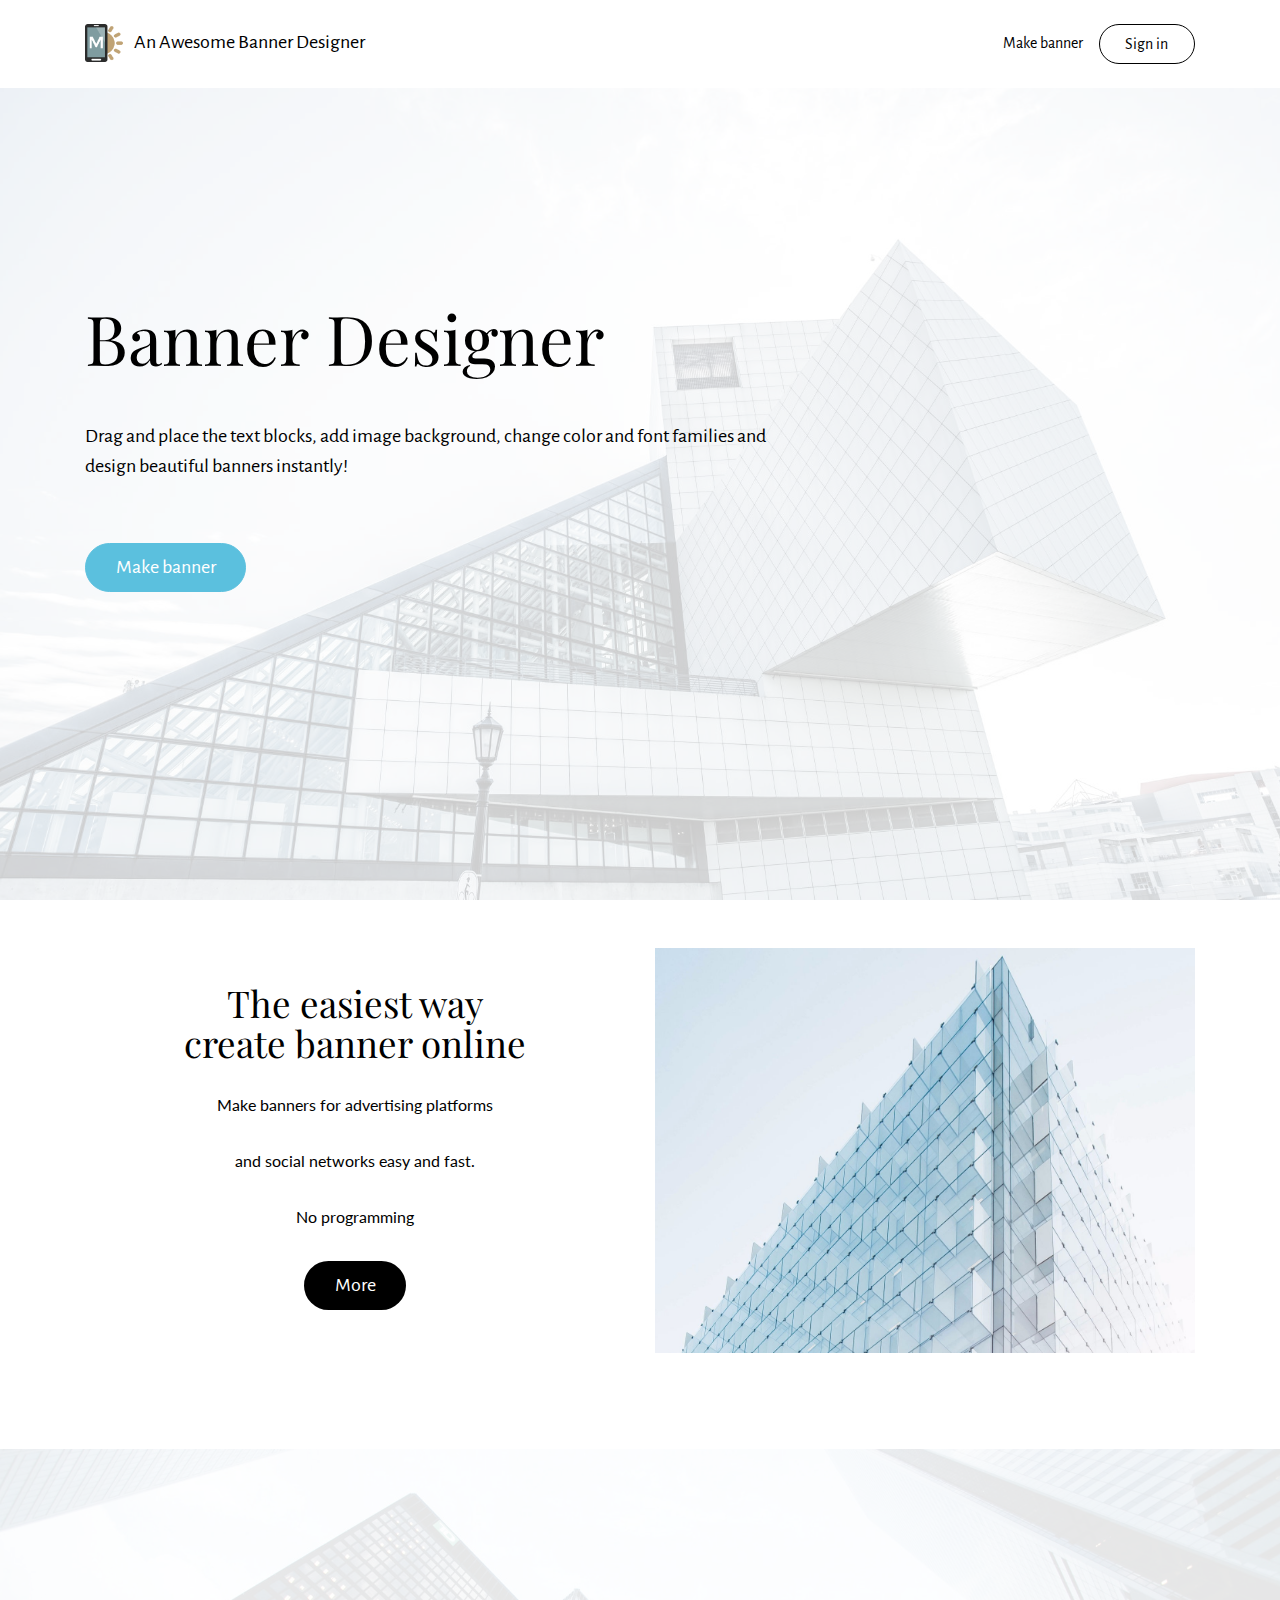
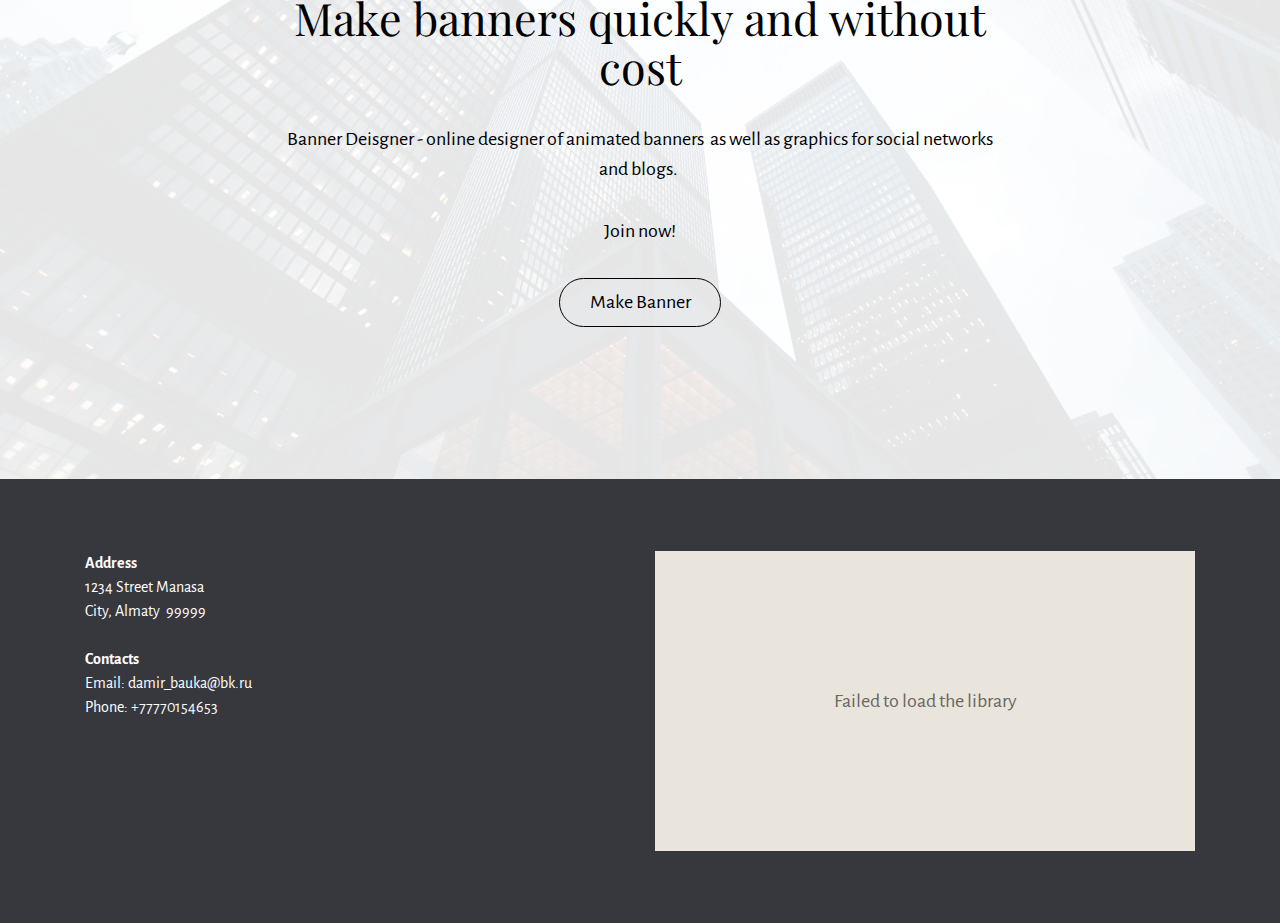
==== commit 8b25b2ac: "front" ====
--- a/index.html
+++ b/index.html
@@ -1,24 +1,23 @@
 <!DOCTYPE html>
 <html  >
 <head>
-  <!-- Site made with Mobirise Website Builder v4.12.3, https://mobirise.com -->
   <meta charset="UTF-8">
   <meta http-equiv="X-UA-Compatible" content="IE=edge">
   <meta name="generator" content="Mobirise v4.12.3, mobirise.com">
   <meta name="viewport" content="width=device-width, initial-scale=1, minimum-scale=1">
-  <link rel="shortcut icon" href="assets/images/logo.png" type="image/x-icon">
+  <link rel="shortcut icon" href="images/logo.png" type="image/x-icon">
   <meta name="description" content="">
   
   
   <title>Home</title>
   <link rel="stylesheet" href="https://fonts.googleapis.com/css?family=Playfair+Display:400,700&subset=latin,cyrillic">
   <link rel="stylesheet" href="https://fonts.googleapis.com/css?family=Alegreya+Sans:400,700&subset=latin,vietnamese,latin-ext">
-  <link rel="stylesheet" href="assets/web/assets/mobirise-icons/mobirise-icons.css">
-  <link rel="stylesheet" href="assets/tether/tether.min.css">
-  <link rel="stylesheet" href="assets/bootstrap/css/bootstrap.min.css">
-  <link rel="stylesheet" href="assets/puritym/css/style.css">
-  <link rel="stylesheet" href="assets/dropdown-menu/style.light.css">
-  <link rel="preload" as="style" href="assets/mobirise/css/mbr-additional.css"><link rel="stylesheet" href="assets/mobirise/css/mbr-additional.css" type="text/css">
+  <link rel="stylesheet" href="icons/mobirise-icons.css">
+  <link rel="stylesheet" href="css/tether.min.css">
+  <link rel="stylesheet" href="css/bootstrap.min.css">
+  <link rel="stylesheet" href="css/style.css">
+  <link rel="stylesheet" href="css/style.light.css">
+  <link rel="preload" as="style" href="css/mbr-additional.css"><link rel="stylesheet" href="css/mbr-additional.css" type="text/css">
   
   
   
@@ -31,15 +30,26 @@
         <div class="container">
 
             <div class="navbar-brand">
-                <a href="https://mobirise.com" class="navbar-logo"><img src="assets/images/logo.png" alt="Mobirise"></a>
-                <a class="text-black" href="https://mobirise.com">An Awesome Banner Designer</a>
+                <a href="#" class="navbar-logo"><img src="images/logo.png" alt="Mobirise"></a>
+                <a class="text-black" href="index.html">An Awesome Banner Designer</a>
             </div>
 
             <button class="navbar-toggler pull-xs-right hidden-md-up" type="button" data-toggle="collapse" data-target="#exCollapsingNavbar">
                 <div class="hamburger-icon"></div>
             </button>
 
-            <ul class="nav-dropdown collapse pull-xs-right navbar-toggleable-sm nav navbar-nav" id="exCollapsingNavbar"><li class="nav-item"><a class="nav-link link" href="https://mobirise.com/">Make banner</a></li><li class="nav-item dropdown"><a class="nav-link link dropdown-toggle" data-toggle="dropdown-submenu" href="https://mobirise.com/" aria-expanded="false">Help</a><div class="dropdown-menu"><a class="dropdown-item" href="http://forums.mobirise.com/">Forum</a><a class="dropdown-item" href="https://mobirise.com/">Tutorials</a><a class="dropdown-item" href="https://mobirise.com/">Contact us</a></div></li><li class="nav-item nav-btn"><a class="nav-link btn btn-black-outline btn-black" href="https://mobirise.com/">Sign in</a></li></ul>
+            <ul class="nav-dropdown collapse pull-xs-right navbar-toggleable-sm nav navbar-nav" id="exCollapsingNavbar"><li class="nav-item">
+                <a class="nav-link link" href="banner.html">Make banner</a></li>
+<!--                <li class="nav-item dropdown">-->
+<!--&lt;!&ndash;                <a class="nav-link link dropdown-toggle" data-toggle="dropdown-submenu" href="" aria-expanded="false">Help</a>-->
+<!--                <div class="dropdown-menu">&ndash;&gt;-->
+<!--&lt;!&ndash;                <a class="dropdown-item" href="">Forum</a>&ndash;&gt;-->
+<!--&lt;!&ndash;                <a class="dropdown-item" href="">Tutorials</a>&ndash;&gt;-->
+<!--&lt;!&ndash;                <a class="dropdown-item" href="">Contact us</a>&ndash;&gt;-->
+<!--&lt;!&ndash;            </div>&ndash;&gt;-->
+<!--        </li>-->
+                <li class="nav-item nav-btn"><a class="nav-link btn btn-black-outline btn-black" href="">Sign in</a>
+                </li></ul>
 
         </div>
 
@@ -47,7 +57,7 @@
 
 </section>
 
-<section class="mbr-section mbr-section-full mbr-after-navbar" id="header4-a" data-rv-view="2" style="background-image: url(assets/images/lance-anderson-qdaaasrzhdk-unsplash-2000x1333.jpg);">
+<section class="mbr-section mbr-section-full mbr-after-navbar" id="header4-a" data-rv-view="2" style="background-image: url(images/lance-anderson-qdaaasrzhdk-unsplash-2000x1333.jpg);">
     <div class="mbr-table-cell">
         <div class="mbr-overlay" style="opacity: 0.8; background-color: rgb(255, 255, 255);"></div>
         <div class="container">
@@ -58,7 +68,7 @@
                     <p class="lead">Drag and place the text blocks, add image background, change color and font families and design beautiful banners instantly!
 <br>
 <br></p>
-                    <div class="mbr-buttons--left"><a class="btn btn-lg btn-info" href="https://mobirise.com">Make banner</a> </div>
+                    <div class="mbr-buttons--left"><a class="btn btn-lg btn-info" href="banner.html">Make banner</a> </div>
                 </div>
             </div>
         </div>
@@ -73,21 +83,21 @@
             
             <div class="col-xs-12 col-lg-3 mbr-inner-padding text-xs-center mbr-table-cell-lg">
                 <h3 class="mbr-section-title display-4">The easiest way
-<div>create banner online</div></h3>
+                <div>create banner online</div></h3>
                 
                 <div class="lead"><p>Make banners for advertising platforms
-</p><p>and social networks easy and fast.
-</p><p>No programming</p></div>
-                <div><a class="btn btn-lg btn-black-outline btn-black" href="https://mobirise.com">More</a></div>
+                </p><p>and social networks easy and fast.
+                </p><p>No programming</p></div>
+                <div><a class="btn btn-lg btn-black-outline btn-black" href="banner.html">More</a></div>
             </div>
             <div class="col-xs-12 col-lg-9 mbr-table-cell-lg image-size" style="width: 25%;">
-                <div class="mbr-figure"><img src="assets/images/joel-filipe-ju9vazdgmzs-unsplash-1400x1336.jpeg"></div>
+                <div class="mbr-figure"><img src="images/joel-filipe-ju9vazdgmzs-unsplash-1400x1336.jpeg"></div>
             </div>
         </div>
     </div>
 </section>
 
-<section class="mbr-section mbr-background" id="msg-box3-4" data-rv-view="11" style="background-image: url(assets/images/sean-pollock-phyq704ffda-unsplash-2000x1333.jpg); padding-top: 9rem; padding-bottom: 9rem;">
+<section class="mbr-section mbr-background" id="msg-box3-4" data-rv-view="11" style="background-image: url(images/sean-pollock-phyq704ffda-unsplash-2000x1333.jpg); padding-top: 9rem; padding-bottom: 9rem;">
     <div class="mbr-overlay" style="opacity: 0.9; background-color: rgb(255, 255, 255);"></div>
     <div class="container">
         <div class="row text-xs-center">
@@ -97,7 +107,7 @@
 
                 <div class="lead"><p>Banner Deisgner - online designer of animated banners
  &nbsp;<span style="font-size: 1.25rem;">as well as graphics for social networks and blogs.&nbsp;</span></p><p>Join now!</p></div>
-                <div><a class="btn btn-lg btn-secondary-outline" href="https://mobirise.com">Make Banner</a></div>
+                <div><a class="btn btn-lg btn-secondary-outline" href="banner.html">Make Banner</a></div>
             </div>
         </div>
     </div>
@@ -109,10 +119,10 @@
         <div class="row">
             <div class="col-xs-12 col-md-3">
                 <p><strong>Address</strong><br>
-1234 Street Manasa<br>City, Almaty &nbsp;99999<br><br>
-<strong>Contacts</strong><br>
-Email: damir_bauka@bk.ru<br>
-Phone: +77770154653<br><br></p>
+                1234 Street Manasa<br>City, Almaty &nbsp;99999<br><br>
+                <strong>Contacts</strong><br>
+                Email: damir_bauka@bk.ru<br>
+                Phone: +77770154653<br><br></p>
             </div>
             <div class="col-xs-12 col-md-3"><ul></ul></div>
             <div class="col-xs-12 col-md-6">
@@ -123,12 +133,12 @@
 </section>
 
 
-  <script src="assets/web/assets/jquery/jquery.min.js"></script>
-  <script src="assets/tether/tether.min.js"></script>
-  <script src="assets/bootstrap/js/bootstrap.min.js"></script>
-  <script src="assets/smooth-scroll/smooth-scroll.js"></script>
-  <script src="assets/puritym/js/script.js"></script>
-  <script src="assets/dropdown-menu/script.js"></script>
+  <script src="js/jquery.min.js"></script>
+  <script src="js/tether.min.js"></script>
+  <script src="js/bootstrap.min.js"></script>
+  <script src="js/smooth-scroll.js"></script>
+  <script src="js/puritym-script.js"></script>
+  <script src="js/script.js"></script>
   
   
 </body>
--- a/icons/mobirise-icons.css
+++ b/icons/mobirise-icons.css
@@ -0,0 +1,477 @@
+@font-face {
+  font-family: 'MobiriseIcons';
+  src:  url('mobirise-icons.eot?spat4u');
+  src:  url('mobirise-icons.eot?spat4u#iefix') format('embedded-opentype'),
+    url('mobirise-icons.ttf?spat4u') format('truetype'),
+    url('mobirise-icons.woff?spat4u') format('woff'),
+    url('mobirise-icons.svg?spat4u#MobiriseIcons') format('svg');
+  font-weight: normal;
+  font-style: normal;
+  font-display: swap;
+}
+
+[class^="mbri-"], [class*=" mbri-"] {
+  /* use !important to prevent issues with browser extensions that change fonts */
+  font-family: MobiriseIcons !important;
+  speak: none;
+  font-style: normal;
+  font-weight: normal;
+  font-variant: normal;
+  text-transform: none;
+  line-height: 1;
+
+  /* Better Font Rendering =========== */
+  -webkit-font-smoothing: antialiased;
+  -moz-osx-font-smoothing: grayscale;
+}
+
+.mbri-add-submenu:before {
+  content: "\e900";
+}
+.mbri-alert:before {
+  content: "\e901";
+}
+.mbri-align-center:before {
+  content: "\e902";
+}
+.mbri-align-justify:before {
+  content: "\e903";
+}
+.mbri-align-left:before {
+  content: "\e904";
+}
+.mbri-align-right:before {
+  content: "\e905";
+}
+.mbri-android:before {
+  content: "\e906";
+}
+.mbri-apple:before {
+  content: "\e907";
+}
+.mbri-arrow-down:before {
+  content: "\e908";
+}
+.mbri-arrow-next:before {
+  content: "\e909";
+}
+.mbri-arrow-prev:before {
+  content: "\e90a";
+}
+.mbri-arrow-up:before {
+  content: "\e90b";
+}
+.mbri-bold:before {
+  content: "\e90c";
+}
+.mbri-bookmark:before {
+  content: "\e90d";
+}
+.mbri-bootstrap:before {
+  content: "\e90e";
+}
+.mbri-briefcase:before {
+  content: "\e90f";
+}
+.mbri-browse:before {
+  content: "\e910";
+}
+.mbri-bulleted-list:before {
+  content: "\e911";
+}
+.mbri-calendar:before {
+  content: "\e912";
+}
+.mbri-camera:before {
+  content: "\e913";
+}
+.mbri-cart-add:before {
+  content: "\e914";
+}
+.mbri-cart-full:before {
+  content: "\e915";
+}
+.mbri-cash:before {
+  content: "\e916";
+}
+.mbri-change-style:before {
+  content: "\e917";
+}
+.mbri-chat:before {
+  content: "\e918";
+}
+.mbri-clock:before {
+  content: "\e919";
+}
+.mbri-close:before {
+  content: "\e91a";
+}
+.mbri-cloud:before {
+  content: "\e91b";
+}
+.mbri-code:before {
+  content: "\e91c";
+}
+.mbri-contact-form:before {
+  content: "\e91d";
+}
+.mbri-credit-card:before {
+  content: "\e91e";
+}
+.mbri-cursor-click:before {
+  content: "\e91f";
+}
+.mbri-cust-feedback:before {
+  content: "\e920";
+}
+.mbri-database:before {
+  content: "\e921";
+}
+.mbri-delivery:before {
+  content: "\e922";
+}
+.mbri-desktop:before {
+  content: "\e923";
+}
+.mbri-devices:before {
+  content: "\e924";
+}
+.mbri-down:before {
+  content: "\e925";
+}
+.mbri-download:before {
+  content: "\e989";
+}
+.mbri-drag-n-drop:before {
+  content: "\e927";
+}
+.mbri-drag-n-drop2:before {
+  content: "\e928";
+}
+.mbri-edit:before {
+  content: "\e929";
+}
+.mbri-edit2:before {
+  content: "\e92a";
+}
+.mbri-error:before {
+  content: "\e92b";
+}
+.mbri-extension:before {
+  content: "\e92c";
+}
+.mbri-features:before {
+  content: "\e92d";
+}
+.mbri-file:before {
+  content: "\e92e";
+}
+.mbri-flag:before {
+  content: "\e92f";
+}
+.mbri-folder:before {
+  content: "\e930";
+}
+.mbri-gift:before {
+  content: "\e931";
+}
+.mbri-github:before {
+  content: "\e932";
+}
+.mbri-globe:before {
+  content: "\e933";
+}
+.mbri-globe-2:before {
+  content: "\e934";
+}
+.mbri-growing-chart:before {
+  content: "\e935";
+}
+.mbri-hearth:before {
+  content: "\e936";
+}
+.mbri-help:before {
+  content: "\e937";
+}
+.mbri-home:before {
+  content: "\e938";
+}
+.mbri-hot-cup:before {
+  content: "\e939";
+}
+.mbri-idea:before {
+  content: "\e93a";
+}
+.mbri-image-gallery:before {
+  content: "\e93b";
+}
+.mbri-image-slider:before {
+  content: "\e93c";
+}
+.mbri-info:before {
+  content: "\e93d";
+}
+.mbri-italic:before {
+  content: "\e93e";
+}
+.mbri-key:before {
+  content: "\e93f";
+}
+.mbri-laptop:before {
+  content: "\e940";
+}
+.mbri-layers:before {
+  content: "\e941";
+}
+.mbri-left-right:before {
+  content: "\e942";
+}
+.mbri-left:before {
+  content: "\e943";
+}
+.mbri-letter:before {
+  content: "\e944";
+}
+.mbri-like:before {
+  content: "\e945";
+}
+.mbri-link:before {
+  content: "\e946";
+}
+.mbri-lock:before {
+  content: "\e947";
+}
+.mbri-login:before {
+  content: "\e948";
+}
+.mbri-logout:before {
+  content: "\e949";
+}
+.mbri-magic-stick:before {
+  content: "\e94a";
+}
+.mbri-map-pin:before {
+  content: "\e94b";
+}
+.mbri-menu:before {
+  content: "\e94c";
+}
+.mbri-mobile:before {
+  content: "\e94d";
+}
+.mbri-mobile2:before {
+  content: "\e94e";
+}
+.mbri-mobirise:before {
+  content: "\e94f";
+}
+.mbri-more-horizontal:before {
+  content: "\e950";
+}
+.mbri-more-vertical:before {
+  content: "\e951";
+}
+.mbri-music:before {
+  content: "\e952";
+}
+.mbri-new-file:before {
+  content: "\e953";
+}
+.mbri-numbered-list:before {
+  content: "\e954";
+}
+.mbri-opened-folder:before {
+  content: "\e955";
+}
+.mbri-pages:before {
+  content: "\e956";
+}
+.mbri-paper-plane:before {
+  content: "\e957";
+}
+.mbri-paperclip:before {
+  content: "\e958";
+}
+.mbri-photo:before {
+  content: "\e959";
+}
+.mbri-photos:before {
+  content: "\e95a";
+}
+.mbri-pin:before {
+  content: "\e95b";
+}
+.mbri-play:before {
+  content: "\e95c";
+}
+.mbri-plus:before {
+  content: "\e95d";
+}
+.mbri-preview:before {
+  content: "\e95e";
+}
+.mbri-print:before {
+  content: "\e95f";
+}
+.mbri-protect:before {
+  content: "\e960";
+}
+.mbri-question:before {
+  content: "\e961";
+}
+.mbri-quote-left:before {
+  content: "\e962";
+}
+.mbri-quote-right:before {
+  content: "\e963";
+}
+.mbri-refresh:before {
+  content: "\e964";
+}
+.mbri-responsive:before {
+  content: "\e965";
+}
+.mbri-right:before {
+  content: "\e966";
+}
+.mbri-rocket:before {
+  content: "\e967";
+}
+.mbri-sad-face:before {
+  content: "\e968";
+}
+.mbri-sale:before {
+  content: "\e969";
+}
+.mbri-save:before {
+  content: "\e96a";
+}
+.mbri-search:before {
+  content: "\e96b";
+}
+.mbri-setting:before {
+  content: "\e96c";
+}
+.mbri-setting2:before {
+  content: "\e96d";
+}
+.mbri-setting3:before {
+  content: "\e96e";
+}
+.mbri-share:before {
+  content: "\e96f";
+}
+.mbri-shopping-bag:before {
+  content: "\e970";
+}
+.mbri-shopping-basket:before {
+  content: "\e971";
+}
+.mbri-shopping-cart:before {
+  content: "\e972";
+}
+.mbri-sites:before {
+  content: "\e973";
+}
+.mbri-smile-face:before {
+  content: "\e974";
+}
+.mbri-speed:before {
+  content: "\e975";
+}
+.mbri-star:before {
+  content: "\e976";
+}
+.mbri-success:before {
+  content: "\e977";
+}
+.mbri-sun:before {
+  content: "\e978";
+}
+.mbri-sun2:before {
+  content: "\e979";
+}
+.mbri-tablet:before {
+  content: "\e97a";
+}
+.mbri-tablet-vertical:before {
+  content: "\e97b";
+}
+.mbri-target:before {
+  content: "\e97c";
+}
+.mbri-timer:before {
+  content: "\e97d";
+}
+.mbri-to-ftp:before {
+  content: "\e97e";
+}
+.mbri-to-local-drive:before {
+  content: "\e97f";
+}
+.mbri-touch-swipe:before {
+  content: "\e980";
+}
+.mbri-touch:before {
+  content: "\e981";
+}
+.mbri-trash:before {
+  content: "\e982";
+}
+.mbri-underline:before {
+  content: "\e983";
+}
+.mbri-unlink:before {
+  content: "\e984";
+}
+.mbri-unlock:before {
+  content: "\e985";
+}
+.mbri-up-down:before {
+  content: "\e986";
+}
+.mbri-up:before {
+  content: "\e987";
+}
+.mbri-update:before {
+  content: "\e988";
+}
+.mbri-upload:before {
+ content: "\e926"; 
+}
+.mbri-user:before {
+  content: "\e98a";
+}
+.mbri-user2:before {
+  content: "\e98b";
+}
+.mbri-users:before {
+  content: "\e98c";
+}
+.mbri-video:before {
+  content: "\e98d";
+}
+.mbri-video-play:before {
+  content: "\e98e";
+}
+.mbri-watch:before {
+  content: "\e98f";
+}
+.mbri-website-theme:before {
+  content: "\e990";
+}
+.mbri-wifi:before {
+  content: "\e991";
+}
+.mbri-windows:before {
+  content: "\e992";
+}
+.mbri-zoom-out:before {
+  content: "\e993";
+}
+.mbri-redo:before {
+  content: "\e994";
+}
+.mbri-undo:before {
+  content: "\e995";
+}
--- a/css/style.css
+++ b/css/style.css
@@ -0,0 +1,915 @@
+/**
+ * BOOTSTRAP CUSTOM
+ */
+.container {
+  position: relative;
+}
+
+.btn {
+  margin-bottom: 0.5rem;
+}
+
+.btn + .btn {
+  margin-left: 1rem;
+}
+
+.btn-white {
+  background: #fff;
+  color: inherit;
+}
+
+.btn-black {
+  background: #000;
+  color: #fff;
+}
+
+.btn-social,
+.btn-social:hover,
+.btn-social:active,
+.btn-social:focus {
+  color: #fff;
+}
+
+.display-1 {
+  font-size: 4.3rem;
+  margin-top: 3.9rem;
+  margin-bottom: 2.8rem;
+}
+
+.display-2 {
+  font-size: 3.5rem;
+  margin-top: 3.5rem;
+  margin-bottom: 2.5rem;
+}
+
+.display-3 {
+  font-size: 2.8rem;
+  margin-top: 3.2rem;
+  margin-bottom: 2rem;
+}
+
+.display-4 {
+  font-size: 2.3rem;
+  margin-top: 2.3rem;
+  margin-bottom: 1.8rem;
+}
+
+p.lead,
+.lead p {
+  margin-bottom: 2rem;
+}
+
+.card .card-img-top {
+  width: 100%;
+}
+
+.card-block {
+  background-color: #fff;
+}
+
+@media (min-width: 768px) {
+  .col-md-4:nth-of-type(3n+1) {
+    clear: left;
+  }
+}
+
+@media (min-width: 544px) and (max-width: 767px) {
+  .col-md-4:nth-of-type(odd) {
+    clear: left;
+  }
+}
+
+.row.no-gutter {
+  margin-left: 0;
+  margin-right: 0;
+}
+
+.row.no-gutter > [class*=col-]:not(:first-child),
+.row.no-gutter > [class*=col-]:not(:last-child) {
+  padding-right: 0;
+  padding-left: 0;
+}
+
+blockquote {
+  padding: .5rem 1rem;
+  margin: 0 0 1rem;
+  margin-bottom: 1rem;
+  font-size: 1.25rem;
+  border-left: .25rem solid #f1c050;
+}
+
+/**
+ * TYPOGRAPHY
+ */
+body {
+  font-family: "Alegreya Sans", sans-serif;
+}
+
+h1, h2, h3, h4, h5, h6,
+.h1, .h2, .h3, .h4, .h5, .h6,
+.display-1, .display-2, .display-3, .display-4 {
+  font-family: "Playfair Display", sans-serif;
+}
+
+/**
+ * MAPS
+ */
+@-webkit-keyframes mapCircleLoading {
+  from {
+    -webkit-transform: rotate(0deg);
+  }
+  to {
+    -webkit-transform: rotate(359deg);
+  }
+}
+
+@keyframes mapCircleLoading {
+  from {
+    transform: rotate(0deg);
+  }
+  to {
+    transform: rotate(359deg);
+  }
+}
+
+.mbr-map {
+  position: relative;
+}
+
+.mbr-map iframe {
+  height: 100%;
+  width: 100%;
+}
+
+.mbr-map [data-state-details] {
+  color: #6b6763;
+  font-family: "Alegreya Sans", sans-serif;
+  font-size: 1.25rem;
+  height: 1.5em;
+  margin-top: -0.75em;
+  padding-left: 20px;
+  padding-right: 20px;
+  position: absolute;
+  text-align: center;
+  top: 50%;
+  width: 100%;
+}
+
+.mbr-map[data-state] {
+  background: #e9e5dc;
+}
+
+.mbr-map[data-state="loading"] [data-state-details] {
+  display: none;
+}
+
+.mbr-map[data-state="loading"]::after {
+  content: "";
+  -webkit-animation: mapCircleLoading .6s infinite linear;
+  animation: mapCircleLoading .6s infinite linear;
+  border-radius: 50%;
+  border: 6px rgba(255, 255, 255, 0.35) solid;
+  border-top-color: #fff;
+  height: 40px;
+  left: 50%;
+  margin-left: -20px;
+  margin-top: -20px;
+  position: absolute;
+  top: 50%;
+  width: 40px;
+}
+
+/**
+ * SECTIONS
+ */
+.mbr-section {
+  position: relative;
+  padding-top: 9rem;
+  padding-bottom: 9rem;
+  background-position: 50% 50%;
+  background-repeat: no-repeat;
+  background-size: cover;
+}
+
+.mbr-section-full {
+  display: table;
+  width: 100%;
+  height: 100vh;
+  padding-top: 0;
+  padding-bottom: 0;
+}
+
+.mbr-section-small {
+  padding-top: 4.5rem;
+  padding-bottom: 4.5rem;
+}
+
+.mbr-section-nopadding {
+  padding-top: 0;
+  padding-bottom: 0;
+}
+
+.mbr-section-title {
+  margin-top: 0;
+}
+
+.mbr-table {
+  display: table;
+}
+
+.mbr-table-cell {
+  position: relative;
+  display: table-cell;
+  vertical-align: middle;
+  padding-top: 9rem;
+  padding-bottom: 9rem;
+}
+
+.mbr-inner-padding {
+  padding: 4rem;
+}
+
+/* footer */
+.mbr-footer {
+  color: #fff;
+}
+
+.mbr-footer .mbr-map,
+.mbr-footer .mbr-google-map {
+  height: 300px;
+}
+
+.mbr-footer .form-control {
+  color: #fff;
+  background-color: #26272c;
+  border-color: #1b1c20;
+}
+
+.mbr-footer ul {
+  list-style-type: none;
+  padding: 0;
+}
+
+.mbr-footer ul li {
+  position: relative;
+  padding-left: 1.2rem;
+}
+
+.mbr-footer ul li:before {
+  content: '';
+  position: absolute;
+  margin-left: -1.2rem;
+  width: 10px;
+  height: 1px;
+  top: 50%;
+  background-color: #fff;
+}
+
+footer.mbr-footer {
+  padding-top: 3rem;
+  padding-bottom: 2rem;
+}
+
+/**
+ * NAVBAR
+ */
+.mbr-navbar {
+  position: absolute;
+  top: 0;
+  right: 0;
+  left: 0;
+  padding: 1.5rem 1rem;
+  background-color: #fff;
+  z-index: 1030;
+}
+
+.mbr-navbar.navbar-fixed-top {
+  position: fixed;
+}
+
+.mbr-navbar.navbar-transparent {
+  background-color: transparent;
+}
+
+.mbr-navbar .navbar-logo {
+  margin-right: 1.5rem;
+  float: left;
+}
+
+.mbr-navbar .navbar-logo,
+.mbr-navbar .navbar-logo img {
+  height: 37px;
+}
+
+.mbr-navbar .navbar-brand {
+  margin-right: 1.5rem;
+}
+
+.mbr-navbar .navbar-divider,
+.mbr-navbar .navbar-nav .nav-item + .nav-item,
+.mbr-navbar .navbar-nav .nav-link + .nav-link {
+  margin-left: 1rem;
+}
+
+.mbr-navbar .navbar-nav + .navbar-nav {
+  margin-right: 20px;
+}
+
+.mbr-navbar .hamburger-icon, .navbar-dropdown .hamburger-icon {
+  content: "";
+  width: 16px;
+  -webkit-box-shadow: 0 -6px 0 1px,0 0 0 1px,0 6px 0 1px;
+  -moz-box-shadow: 0 -6px 0 1px,0 0 0 1px,0 6px 0 1px;
+  box-shadow: 0 -6px 0 1px,0 0 0 1px,0 6px 0 1px;
+}
+
+/**
+ * HELPERS
+ */
+/* Colors */
+.text-white {
+  color: #fff !important;
+}
+
+.text-black {
+  color: #000 !important;
+}
+
+/**
+ * Mobirise Classes
+ */
+.mbr-after-navbar:before {
+  content: "";
+  display: block;
+  height: 54px;
+}
+
+.mbr-section__container--first {
+  padding-bottom: 1rem;
+}
+
+.mbr-section__container--middle {
+  padding-top: 1rem;
+  padding-bottom: 1rem;
+}
+
+.mbr-section__container--last {
+  padding-top: 1rem;
+}
+
+.mbr-overlay,
+.mbr-background-video,
+.mbr-background-video-preview {
+  position: absolute;
+  bottom: 0;
+  left: 0;
+  right: 0;
+  top: 0;
+}
+
+.mbr-overlay {
+  background-color: #fff;
+  opacity: 0.5;
+  z-index: 1;
+}
+
+.mbr-overlay ~ * {
+  z-index: 2;
+}
+
+.mbr-background-video-preview {
+  z-index: 0 !important;
+}
+
+.mbr-figure {
+  display: block;
+  overflow: hidden;
+  position: relative;
+  width: 100%;
+  margin: 0;
+}
+
+.mbr-figure img, .mbr-figure iframe {
+  display: block;
+  width: 100%;
+}
+
+.mbr-figure .mbr-figure-caption {
+  width: 100%;
+  padding: 1.5rem 0;
+  background-color: #FFF8E0;
+}
+
+.mbr-figure .mbr-figure-caption-over {
+  position: absolute;
+  bottom: 0;
+  background-color: rgba(255, 255, 255, 0.5);
+}
+
+.mbr-map,
+.mbr-google-map {
+  height: 400px;
+}
+
+.mbr-arrow {
+  position: absolute;
+  text-align: center;
+  font-size: 35px;
+  bottom: 71px;
+  left: 50%;
+  text-decoration: none !important;
+  width: 30px;
+  margin-left: -15px;
+  line-height: 1px;
+  padding: 0 20px;
+  -webkit-animation: floating-arrow 1.6s infinite ease-in-out 0s;
+  -o-animation: floating-arrow 1.6s infinite ease-in-out 0s;
+  animation: floating-arrow 1.6s infinite ease-in-out 0s;
+}
+
+.mbr-arrow, .mbr-arrow:hover, .mbr-arrow:focus {
+  color: inherit;
+}
+
+@-webkit-keyframes floating-arrow {
+  from {
+    -webkit-transform: translateY(0);
+    transform: translateY(0);
+  }
+  65% {
+    -webkit-transform: translateY(11px);
+    transform: translateY(11px);
+  }
+  to {
+    -webkit-transform: translateY(0);
+    transform: translateY(0);
+  }
+}
+
+@-o-keyframes floating-arrow {
+  from {
+    -webkit-transform: translateY(0);
+    transform: translateY(0);
+  }
+  65% {
+    -webkit-transform: translateY(11px);
+    transform: translateY(11px);
+  }
+  to {
+    -webkit-transform: translateY(0);
+    transform: translateY(0);
+  }
+}
+
+@keyframes floating-arrow {
+  from {
+    -webkit-transform: translateY(0);
+    transform: translateY(0);
+  }
+  65% {
+    -webkit-transform: translateY(11px);
+    transform: translateY(11px);
+  }
+  to {
+    -webkit-transform: translateY(0);
+    transform: translateY(0);
+  }
+}
+
+@media (max-width: 767px) {
+  .mbr-arrow {
+    bottom: 41px;
+  }
+}
+
+@media (max-width: 320px) {
+  .mbr-arrow {
+    bottom: 21px;
+    text-align: center;
+  }
+}
+
+@media all and (device-width: 320px) and (device-height: 568px) and (orientation: portrait) {
+  .mbr-arrow {
+    bottom: 31px;
+  }
+}
+
+/*-------
+
+   Slider
+
+-------*/
+.mbr-slider .carousel-inner > .active,
+.mbr-slider .carousel-inner > .next,
+.mbr-slider .carousel-inner > .prev {
+  display: table;
+}
+
+.mbr-slider .carousel-control {
+  background-image: none;
+  width: 54px;
+  height: 54px;
+  top: 50%;
+  margin-top: -27px;
+  line-height: 54px;
+  border-radius: 27px;
+  color: inherit;
+  background: #fff;
+  border: 1px solid #000;
+  opacity: 1;
+  text-shadow: none;
+  z-index: 5;
+  -webkit-transition: all 0.2s ease-in-out 0s;
+  -o-transition: all 0.2s ease-in-out 0s;
+  transition: all 0.2s ease-in-out 0s;
+}
+
+.mbr-slider .carousel-control .icon-next,
+.mbr-slider .carousel-control .icon-prev {
+  margin-top: -18px;
+  font-size: 30px;
+}
+
+.mbr-slider .carousel-control.left {
+  margin-left: 2rem;
+}
+
+.mbr-slider .carousel-control.right {
+  margin-right: 2rem;
+}
+
+.mbr-slider .carousel-control:hover {
+  background: #000;
+  color: #fff;
+}
+
+.mbr-slider .carousel-indicators {
+  bottom: 0;
+}
+
+.mbr-slider .carousel-indicators li,
+.mbr-slider .carousel-indicators .active {
+  width: 15px;
+  height: 15px;
+  margin: 3px;
+  border: 1px solid #000;
+}
+
+.mbr-slider .carousel-indicators .active {
+  background-color: #000;
+}
+
+.mbr-slider .mbr-overlay {
+  z-index: 0;
+}
+
+@media (max-width: 767px) {
+  .mbr-slider .carousel-control {
+    top: auto;
+    bottom: 20px;
+  }
+  .mbr-slider > .container .carousel-control {
+    margin-bottom: 0px;
+  }
+}
+
+/* boxed slider */
+.mbr-slider > .boxed-slider {
+  position: relative;
+  padding: 93px 0;
+}
+
+.mbr-slider > .boxed-slider > div {
+  position: relative;
+}
+
+.mbr-slider > .container img {
+  width: 100%;
+}
+
+.mbr-slider > .container img + .row {
+  position: absolute;
+  top: 50%;
+  left: 0;
+  right: 0;
+  -webkit-transform: translateY(-50%);
+  -moz-transform: translateY(-50%);
+  transform: translateY(-50%);
+}
+
+.mbr-slider .mbr-section {
+  padding: 0;
+  background-attachment: scroll;
+}
+
+.mbr-slider .mbr-table-cell {
+  padding: 0;
+}
+
+.mbr-slider > .container .carousel-indicators {
+  margin-bottom: 3px;
+}
+
+/* article slider */
+.mbr-slider > .article-slider .mbr-section,
+.mbr-slider > .article-slider .mbr-section .mbr-table-cell {
+  padding-top: 0;
+  padding-bottom: 0;
+}
+
+/*-------
+
+   Gallery
+
+-------*/
+.mbr-gallery .mbr-gallery-item {
+  position: relative;
+  display: inline-block;
+  width: 25%;
+}
+
+@media (max-width: 768px) {
+  .mbr-gallery .mbr-gallery-item {
+    width: 50%;
+  }
+}
+
+@media (max-width: 400px) {
+  .mbr-gallery .mbr-gallery-item {
+    width: 100%;
+  }
+}
+
+.mbr-gallery .mbr-gallery-item > a {
+  position: relative;
+  display: block;
+  background: #fff;
+  outline: none;
+}
+
+.mbr-gallery .mbr-gallery-item img {
+  width: 100%;
+  opacity: 1;
+  -webkit-transition: .2s opacity ease-in-out;
+  transition: .2s opacity ease-in-out;
+}
+
+.mbr-gallery .mbr-gallery-item > a:hover img {
+  opacity: 0.9;
+}
+
+.mbr-gallery .mbr-gallery-item .icon {
+  position: absolute;
+  font-size: 30px;
+  top: 50%;
+  left: 50%;
+  color: #000;
+  opacity: 0;
+  -webkit-transform: translateX(-50%) translateY(-50%);
+  transform: translateX(-50%) translateY(-50%);
+  -webkit-transition: .2s opacity ease-in-out;
+  transition: .2s opacity ease-in-out;
+}
+
+.mbr-gallery .mbr-gallery-item > a:hover .icon {
+  opacity: 1;
+}
+
+/* remove spacing */
+.mbr-gallery .mbr-gallery-row.no-gutter {
+  margin: 0;
+}
+
+.mbr-gallery .mbr-gallery-row.no-gutter .mbr-gallery-item {
+  padding: 0;
+}
+
+/* container */
+.mbr-gallery .container.mbr-gallery-layout-default {
+  padding: 93px 0;
+}
+
+/* fix horizontal scrollbar */
+.mbr-gallery .mbr-gallery-layout-default,
+.mbr-gallery .mbr-gallery-layout-article {
+  overflow: hidden;
+}
+
+/* lightbox */
+.mbr-gallery .modal {
+  position: fixed;
+  overflow: hidden;
+  padding-right: 0 !important;
+}
+
+.mbr-gallery .modal-body {
+  padding: 0;
+}
+
+.mbr-gallery .modal-body img {
+  width: 100%;
+}
+
+.mbr-gallery .modal .close {
+  position: absolute;
+  background-image: none;
+  font-size: 20px;
+  width: 54px;
+  height: 54px;
+  border-radius: 27px;
+  color: #000;
+  top: 2rem;
+  right: 2rem;
+  line-height: 54px;
+  opacity: 1;
+  border: 1px solid #000;
+  text-align: center;
+  text-shadow: none;
+  z-index: 5;
+  -webkit-transition: all 0.2s ease-in-out 0s;
+  -o-transition: all 0.2s ease-in-out 0s;
+  transition: all 0.2s ease-in-out 0s;
+}
+
+.mbr-gallery .modal .close:hover {
+  background: #000;
+  color: #fff;
+}
+
+/* modal back color opacity */
+.modal-backdrop.in {
+  opacity: 0.8;
+  filter: alpha(opacity=80);
+}
+
+@media (max-width: 768px) {
+  .mbr-gallery .modal-dialog {
+    margin: 10px auto;
+  }
+  .mbr-gallery .carousel-indicators,
+  .mbr-gallery .carousel-control,
+  .mbr-gallery .modal .close {
+    position: fixed;
+  }
+}
+
+/* fix fade in effect */
+.mbr-gallery .modal.fade .modal-dialog {
+  margin-top: -100px;
+  -webkit-transition: margin-top 0.3s ease-out;
+  -moz-transition: margin-top 0.3s ease-out;
+  -o-transition: margin-top 0.3s ease-out;
+  transition: margin-top 0.3s ease-out;
+}
+
+.mbr-gallery .modal.in .modal-dialog,
+.mbr-gallery .modal.fade .modal-dialog {
+  -webkit-transform: none;
+  -ms-transform: none;
+  -o-transform: none;
+  transform: none;
+}
+
+.mbr-gallery .modal.in .modal-dialog {
+  margin-top: 30px;
+}
+
+/* iconfont default styling */
+/* for buttons */
+.mbr-iconfont.mbr-iconfont-btn,
+.mbr-buttons__btn .mbr-iconfont {
+  padding-right: 0.3em;
+  font-size: 1.5em;
+  line-height: 0.5em;
+  vertical-align: text-bottom;
+  position: relative;
+  top: -0.1em;
+  text-decoration: none;
+}
+
+/* menu links */
+.mbr-iconfont.mbr-iconfont-btn-parent,
+.mbr-buttons__link .mbr-iconfont {
+  padding-right: 0.3em;
+  font-size: 1.3em;
+  top: -0.2em;
+  position: relative;
+  vertical-align: middle;
+}
+
+/* msg-box4 */
+.mbr-iconfont.mbr-iconfont-msg-box4,
+.mbr-iconfont.mbr-iconfont-msg-box5 {
+  font-size: 357px;
+  text-decoration: none;
+  color: #000;
+}
+
+/*menu logo */
+.mbr-iconfont.mbr-iconfont-menu,
+.mbr-iconfont.mbr-iconfont-ext__menu {
+  font-size: 37px;
+  text-decoration: none;
+  color: rgba(0, 0, 0, 0.8);
+}
+
+/* contacts1 */
+.mbr-iconfont.mbr-iconfont-contacts1 {
+  font-size: 119px;
+  text-decoration: none;
+  color: #9C9C9C;
+}
+
+.mbr-iconfont.mbr-iconfont-features1 {
+  font-size: 140px;
+  text-decoration: none;
+  text-align: center;
+  display: block;
+  margin-top: 0.2em;
+}
+
+.mbr-table-cell-lg {
+  position: relative;
+  display: table-cell;
+  vertical-align: middle;
+  padding-top: 0;
+  padding-bottom: 0;
+  float: none;
+}
+
+@media (max-width: 991px) {
+  .mbr-table-cell-lg {
+    display: block;
+  }
+}
+
+/*image-resize*/
+.image-size .mbr-figure {
+  text-align: center;
+}
+
+@media (max-width: 991px) {
+  .image-size {
+    width: 100% !important;
+  }
+  .image-size .mbr-iconfont {
+    font-size: 260px !important;
+  }
+}
+
+.align-center {
+  text-align: center;
+}
+
+.col,
+.col-12,
+.col-auto {
+  position: relative;
+  width: 100%;
+  min-height: 1px;
+  padding-left: 15px;
+  padding-right: 15px;
+}
+
+.col {
+  -ms-flex-preferred-size: 0;
+  flex-basis: 0;
+  -ms-flex-positive: 1;
+  flex-grow: 1;
+  max-width: 100%;
+}
+
+.col-auto {
+  -ms-flex: 0 0 auto;
+  flex: 0 0 auto;
+  width: auto;
+  max-width: none;
+}
+
+form a.btn {
+  margin: 0;
+}
+
+.mx-auto {
+  margin: 0 auto;
+}
+
+section.custom-form .container,
+section.form .container {
+  display: flex;
+}
+
+.form-row {
+  display: flex;
+  flex-wrap: wrap;
+  margin: 0 -15px;
+}
+.engine {
+	position: absolute;
+	text-indent: -2400px;
+	text-align: center;
+	padding: 0;
+	top: 0;
+	left: -2400px;
+}--- a/css/style.light.css
+++ b/css/style.light.css
@@ -0,0 +1 @@
+.navbar-dropdown-open{overflow:hidden!important}.navbar-dropdown-open .navbar-dropdown.opened{bottom:0;left:0;overflow-y:scroll;position:fixed;right:0;top:0;transition:none}.navbar-dropdown{left:0;padding-top:1.5rem;padding-bottom:1.5rem;position:absolute;right:0;top:0;transition:all 0.25s ease;z-index:1030}.navbar-dropdown .navbar-brand,.navbar-dropdown .navbar-toggler{position:relative;z-index:995}.navbar-dropdown.bg-color.transparent{background:none!important}.navbar-dropdown.navbar-fixed-top{position:fixed}.navbar-dropdown .navbar-brand{line-height:0;margin-right:1.5rem;padding:0}.navbar-dropdown .navbar-brand a{line-height:2.35rem;vertical-align:middle}.navbar-dropdown .navbar-brand a,.navbar-dropdown .navbar-brand a:hover{text-decoration:none}.navbar-dropdown .navbar-brand .navbar-logo,.navbar-dropdown .navbar-brand .navbar-logo a{line-height:0;vertical-align:baseline}.navbar-dropdown .navbar-logo{margin-right:0.5rem}.navbar-dropdown .navbar-logo img{display:inline;height:2.35rem}@media (max-width:543px){.navbar-dropdown .navbar-toggleable-xs{padding-top:0.425rem}.navbar-dropdown .navbar-toggleable-xs .btn{margin-bottom:0.425rem;margin-top:0.425rem}.navbar-dropdown .navbar-toggleable-xs .dropdown-menu{padding-bottom:0.425rem}.navbar-dropdown .navbar-toggleable-xs .dropdown-menu .dropdown-menu{padding-bottom:0}}@media (max-width:767px){.navbar-dropdown .navbar-toggleable-sm{padding-top:0.425rem}.navbar-dropdown .navbar-toggleable-sm .btn{margin-bottom:0.425rem;margin-top:0.425rem}.navbar-dropdown .navbar-toggleable-sm .dropdown-menu{padding-bottom:0.425rem}.navbar-dropdown .navbar-toggleable-sm .dropdown-menu .dropdown-menu{padding-bottom:0}}@media (max-width:991px){.navbar-dropdown .navbar-toggleable-md{padding-top:0.425rem}.navbar-dropdown .navbar-toggleable-md .btn{margin-bottom:0.425rem;margin-top:0.425rem}.navbar-dropdown .navbar-toggleable-md .dropdown-menu{padding-bottom:0.425rem}.navbar-dropdown .navbar-toggleable-md .dropdown-menu .dropdown-menu{padding-bottom:0}}@media (min-width:544px){.navbar-dropdown{border-radius:0}}.navbar-dropdown .btn{margin-bottom:0}.navbar-dropdown .btn-white-outline{color:#fff;background-image:none;background-color:transparent;border-color:#fff}.navbar-dropdown .btn-white-outline:focus,.navbar-dropdown .btn-white-outline.focus,.navbar-dropdown .btn-white-outline:active,.navbar-dropdown .btn-white-outline.active,.open > .navbar-dropdown .btn-white-outline.dropdown-toggle{color:#000;background-color:#fff;border-color:#fff}.navbar-dropdown .btn-white-outline:hover{color:#000;background-color:#fff;border-color:#fff}.navbar-dropdown .btn-white-outline.disabled:focus,.navbar-dropdown .btn-white-outline.disabled.focus,.navbar-dropdown .btn-white-outline:disabled:focus,.navbar-dropdown .btn-white-outline:disabled.focus{border-color:white}.navbar-dropdown .btn-white-outline.disabled:hover,.navbar-dropdown .btn-white-outline:disabled:hover{border-color:white}.navbar-dropdown .btn-black-outline{color:#000;background-image:none;background-color:transparent;border-color:#000}.navbar-dropdown .btn-black-outline:focus,.navbar-dropdown .btn-black-outline.focus,.navbar-dropdown .btn-black-outline:active,.navbar-dropdown .btn-black-outline.active,.open > .navbar-dropdown .btn-black-outline.dropdown-toggle{color:#fff;background-color:#000;border-color:#000}.navbar-dropdown .btn-black-outline:hover{color:#fff;background-color:#000;border-color:#000}.navbar-dropdown .btn-black-outline.disabled:focus,.navbar-dropdown .btn-black-outline.disabled.focus,.navbar-dropdown .btn-black-outline:disabled:focus,.navbar-dropdown .btn-black-outline:disabled.focus{border-color:#333}.navbar-dropdown .btn-black-outline.disabled:hover,.navbar-dropdown .btn-black-outline:disabled:hover{border-color:#333}.is-builder .navbar-dropdown .dropdown-toggle::after{vertical-align:baseline}.dropdown-menu.dropdown-submenu{left:100%;margin-left:-6px;margin-top:-6px;top:0}.dropdown-menu .dropdown-toggle[data-toggle="dropdown-submenu"]::after{border-bottom:0.3em solid transparent;border-left:0.3em solid;border-right:0;border-top:0.3em solid transparent;margin-left:0.3rem}.dropdown-menu .dropdown-toggle[data-toggle="dropdown-submenu"][aria-expanded="true"]{background-color:#f5f5f5}.dropdown-menu .dropdown-item:focus{outline:0}.nav-dropdown-sm{clear:left;float:none!important;position:relative;z-index:999}.nav-dropdown-sm .nav-item{float:none}.nav-dropdown-sm .nav-item + .nav-item{margin-left:0}.nav-dropdown-sm .nav-link,.nav-dropdown-sm .dropdown-item{position:relative}.nav-dropdown-sm .dropdown-toggle::after{position:absolute;right:0;top:50%;margin-top:-0.15em}.nav-dropdown-sm .dropdown-toggle[data-toggle="dropdown-submenu"]::after{margin-left:.25rem;border-top:0.3em solid;border-right:0.3em solid transparent;border-left:0.3em solid transparent;border-bottom:0}.nav-dropdown-sm .dropdown-toggle[data-toggle="dropdown-submenu"][aria-expanded="true"]::after{border-top:0;border-right:0.3em solid transparent;border-left:0.3em solid transparent;border-bottom:0.3em solid}.nav-dropdown-sm .dropdown-menu{margin:0;padding:0;position:relative;top:0;left:0;width:100%;border:0;float:none;border-radius:0;background:none;padding-left:20px}.nav-dropdown-sm .dropdown-item{padding-left:0}.nav-dropdown-sm .dropdown-item,.nav-dropdown-sm .dropdown-item:hover,.nav-dropdown-sm .dropdown-item:focus{background:none!important}--- a/css/mbr-additional.css
+++ b/css/mbr-additional.css
@@ -0,0 +1,39 @@
+@import url(https://fonts.googleapis.com/css?family=Lato:400,300,700);
+
+#dropdown-menu-0 .hide-buttons [data-button] {
+  display: none !important;
+}
+#dropdown-menu-0 .nav .link,
+#dropdown-menu-0 .dropdown-item {
+  font-size: 1em;
+  color: #000000;
+}
+#dropdown-menu-0 .navbar,
+#dropdown-menu-0 .dropdown-menu {
+  background: #ffffff;
+}
+#dropdown-menu-0 .dropdown-menu .dropdown-toggle[aria-expanded="true"],
+#dropdown-menu-0 .dropdown-menu a:hover,
+#dropdown-menu-0 .dropdown-menu a:focus {
+  background: #f5f5f5;
+}
+#dropdown-menu-0 .navbar-toggler {
+  color: #000000;
+}
+#header4-a H1 {
+  color: #000000;
+}
+#msg-box4-c .lead P {
+  font-size: 16px;
+  text-align: center;
+  font-family: 'Lato', sans-serif;
+}
+#msg-box3-4 .mbr-header .mbr-header__text {
+  text-align: center;
+}
+#msg-box3-4 .mbr-header .mbr-header__subtext {
+  text-align: center;
+}
+#msg-box3-4 .mbr-section-title {
+  text-align: center;
+}
--- a/css/mbr-additional.css
+++ b/css/mbr-additional.css
@@ -0,0 +1,39 @@
+@import url(https://fonts.googleapis.com/css?family=Lato:400,300,700);
+
+#dropdown-menu-0 .hide-buttons [data-button] {
+  display: none !important;
+}
+#dropdown-menu-0 .nav .link,
+#dropdown-menu-0 .dropdown-item {
+  font-size: 1em;
+  color: #000000;
+}
+#dropdown-menu-0 .navbar,
+#dropdown-menu-0 .dropdown-menu {
+  background: #ffffff;
+}
+#dropdown-menu-0 .dropdown-menu .dropdown-toggle[aria-expanded="true"],
+#dropdown-menu-0 .dropdown-menu a:hover,
+#dropdown-menu-0 .dropdown-menu a:focus {
+  background: #f5f5f5;
+}
+#dropdown-menu-0 .navbar-toggler {
+  color: #000000;
+}
+#header4-a H1 {
+  color: #000000;
+}
+#msg-box4-c .lead P {
+  font-size: 16px;
+  text-align: center;
+  font-family: 'Lato', sans-serif;
+}
+#msg-box3-4 .mbr-header .mbr-header__text {
+  text-align: center;
+}
+#msg-box3-4 .mbr-header .mbr-header__subtext {
+  text-align: center;
+}
+#msg-box3-4 .mbr-section-title {
+  text-align: center;
+}
